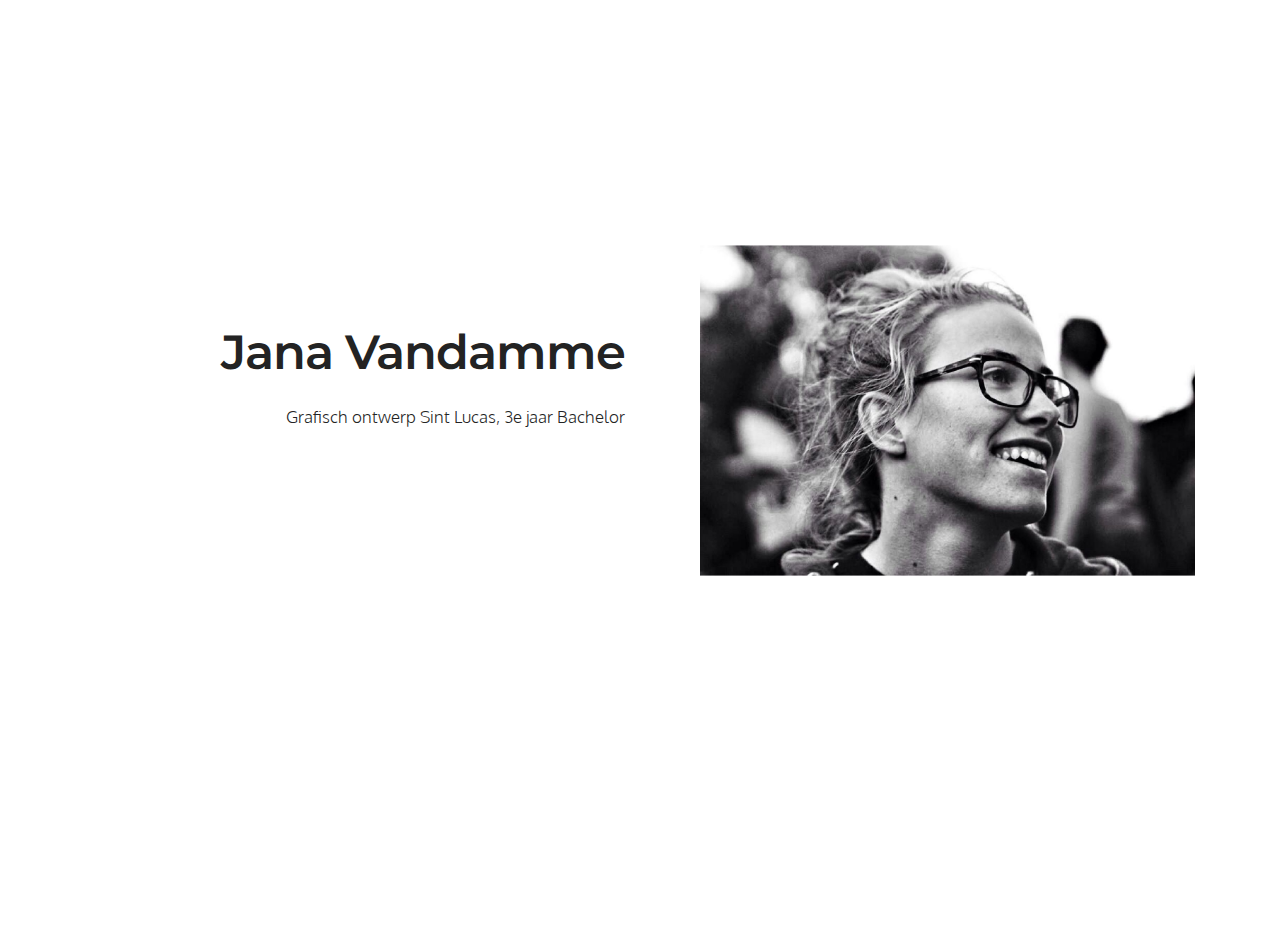
==== About.html @ ceb69006 "create github pages" ====
<!DOCTYPE html>
<html>
<head>
  <!-- Site made with Mobirise Website Builder v3.12.1, https://mobirise.com -->
  <meta charset="UTF-8">
  <meta http-equiv="X-UA-Compatible" content="IE=edge">
  <meta name="generator" content="Mobirise v3.12.1, mobirise.com">
  <meta name="viewport" content="width=device-width, initial-scale=1">
  <link rel="shortcut icon" href="assets/images/logo.png" type="image/x-icon">
  <meta name="description" content="Web Site Creator Description">
  <title>Web Site Creator Title</title>
  <link rel="stylesheet" href="https://fonts.googleapis.com/css?family=Lora:400,700,400italic,700italic&amp;subset=latin">
  <link rel="stylesheet" href="https://fonts.googleapis.com/css?family=Montserrat:400,700">
  <link rel="stylesheet" href="https://fonts.googleapis.com/css?family=Raleway:100,100i,200,200i,300,300i,400,400i,500,500i,600,600i,700,700i,800,800i,900,900i">
  <link rel="stylesheet" href="assets/bootstrap-material-design-font/css/material.css">
  <link rel="stylesheet" href="assets/tether/tether.min.css">
  <link rel="stylesheet" href="assets/bootstrap/css/bootstrap.min.css">
  <link rel="stylesheet" href="assets/animate.css/animate.min.css">
  <link rel="stylesheet" href="assets/theme/css/style.css">
  <link rel="stylesheet" href="assets/theme/css/style-rtl.css">
  <link rel="stylesheet" href="assets/mobirise/css/mbr-additional.css" type="text/css">
  
  
  
</head>
<body class="rtl">
<section class="mbr-section" id="msg-box5-l" style="background-color: rgb(255, 255, 255); padding-top: 160px; padding-bottom: 280px;">

    
    <div class="container">
        <div class="row">
            <div class="mbr-table-md-up">

              

              <div class="mbr-table-cell col-md-5 text-xs-center text-md-right content-size">
                  <h3 class="mbr-section-title display-2">Jana Vandamme</h3>
                  <div class="lead">

                    <p>Grafisch ontwerp Sint Lucas, 3e jaar Bachelor<br><br></p>

                  </div>

                  
              </div>


              


              <div class="mbr-table-cell mbr-left-padding-md-up mbr-valign-top col-md-7 image-size" style="width: 50%;">
                  <div class="mbr-figure"><img src="assets/images/10463007-10204190463590943-1626561385712831707-n-1400x1400.jpg"></div>
              </div>

            </div>
        </div>
    </div>

</section>


  <section class="engine"><a rel="external" href="https://mobirise.com">Web Creator</a></section><script src="assets/web/assets/jquery/jquery.min.js"></script>
  <script src="assets/tether/tether.min.js"></script>
  <script src="assets/bootstrap/js/bootstrap.min.js"></script>
  <script src="assets/smooth-scroll/smooth-scroll.js"></script>
  <script src="assets/viewport-checker/jquery.viewportchecker.js"></script>
  <script src="assets/theme/js/script.js"></script>
  
  
  <input name="animation" type="hidden">
   <div id="scrollToTop" class="scrollToTop mbr-arrow-up"><a style="text-align: center;"><i class="mbr-arrow-up-icon"></i></a></div>
  </body>
</html>
---- assets/bootstrap-material-design-font/css/material.css ----
@font-face {
  font-family: 'Material-Design-Icons';
  src: url('../fonts/Material-Design-Icons.eot?3ocs8m');
  src: url('../fonts/Material-Design-Icons.eot?#iefix3ocs8m') format('embedded-opentype'), url('../fonts/Material-Design-Icons.woff?3ocs8m') format('woff'), url('../fonts/Material-Design-Icons.ttf?3ocs8m') format('truetype'), url('../fonts/Material-Design-Icons.svg?3ocs8m#Material-Design-Icons') format('svg');
  font-weight: normal;
  font-style: normal;
}
[class^="mdi-"],
[class*="mdi-"] {
  speak: none;
  display: inline-block;
  font-style: normal;
  font-variant:normal;
  font-weight:normal;
  /*font-size:24px;*/
  line-height:1;
  font-family:'Material-Design-Icons' !important;
  text-rendering: auto;
  
  -webkit-font-smoothing: antialiased;
  -moz-osx-font-smoothing: grayscale;
  -webkit-transform: translate(0, 0);
      -ms-transform: translate(0, 0);
          transform: translate(0, 0);
}
[class^="mdi-"]:before,
[class*="mdi-"]:before {
  display: inline-block;
  speak: none;
  text-decoration: inherit;
}
[class^="mdi-"].pull-left,
[class*="mdi-"].pull-left {
  margin-right: .3em;
}
[class^="mdi-"].pull-right,
[class*="mdi-"].pull-right {
  margin-left: .3em;
}
[class^="mdi-"].mdi-lg:before,
[class*="mdi-"].mdi-lg:before,
[class^="mdi-"].mdi-lg:after,
[class*="mdi-"].mdi-lg:after {
  font-size: 1.33333333em;
  line-height: 0.75em;
  vertical-align: -15%;
}
[class^="mdi-"].mdi-2x:before,
[class*="mdi-"].mdi-2x:before,
[class^="mdi-"].mdi-2x:after,
[class*="mdi-"].mdi-2x:after {
  font-size: 2em;
}
[class^="mdi-"].mdi-3x:before,
[class*="mdi-"].mdi-3x:before,
[class^="mdi-"].mdi-3x:after,
[class*="mdi-"].mdi-3x:after {
  font-size: 3em;
}
[class^="mdi-"].mdi-4x:before,
[class*="mdi-"].mdi-4x:before,
[class^="mdi-"].mdi-4x:after,
[class*="mdi-"].mdi-4x:after {
  font-size: 4em;
}
[class^="mdi-"].mdi-5x:before,
[class*="mdi-"].mdi-5x:before,
[class^="mdi-"].mdi-5x:after,
[class*="mdi-"].mdi-5x:after {
  font-size: 5em;
}
[class^="mdi-device-signal-cellular-"]:after,
[class^="mdi-device-battery-"]:after,
[class^="mdi-device-battery-charging-"]:after,
[class^="mdi-device-signal-cellular-connected-no-internet-"]:after,
[class^="mdi-device-signal-wifi-"]:after,
[class^="mdi-device-signal-wifi-statusbar-not-connected"]:after,
.mdi-device-network-wifi:after {
  opacity: .3;
  position: absolute;
  left: 0;
  top: 0;
  z-index: 1;
  display: inline-block;
  speak: none;
  text-decoration: inherit;
}
[class^="mdi-device-signal-cellular-"]:after {
  content: "\e758";
}
[class^="mdi-device-battery-"]:after {
  content: "\e735";
}
[class^="mdi-device-battery-charging-"]:after {
  content: "\e733";
}
[class^="mdi-device-signal-cellular-connected-no-internet-"]:after {
  content: "\e75d";
}
[class^="mdi-device-signal-wifi-"]:after,
.mdi-device-network-wifi:after {
  content: "\e765";
}
[class^="mdi-device-signal-wifi-statusbasr-not-connected"]:after {
  content: "\e8f7";
}
.mdi-device-signal-cellular-off:after,
.mdi-device-signal-cellular-null:after,
.mdi-device-signal-cellular-no-sim:after,
.mdi-device-signal-wifi-off:after,
.mdi-device-signal-wifi-4-bar:after,
.mdi-device-signal-cellular-4-bar:after,
.mdi-device-battery-alert:after,
.mdi-device-signal-cellular-connected-no-internet-4-bar:after,
.mdi-device-battery-std:after,
.mdi-device-battery-full .mdi-device-battery-unknown:after {
  content: "";
}
.mdi-fw {
  width: 1.28571429em;
  text-align: center;
}
.mdi-ul {
  padding-left: 0;
  margin-left: 2.14285714em;
  list-style-type: none;
}
.mdi-ul > li {
  position: relative;
}
.mdi-li {
  position: absolute;
  left: -2.14285714em;
  width: 2.14285714em;
  top: 0.14285714em;
  text-align: center;
}
.mdi-li.mdi-lg {
  left: -1.85714286em;
}
.mdi-border {
  padding: .2em .25em .15em;
  border: solid 0.08em #eeeeee;
  border-radius: .1em;
}
.mdi-spin {
  -webkit-animation: mdi-spin 2s infinite linear;
  animation: mdi-spin 2s infinite linear;
  -webkit-transform-origin: 50% 50%;
  -ms-transform-origin: 50% 50%;
      transform-origin: 50% 50%;
}
.mdi-pulse {
  -webkit-animation: mdi-spin 1s steps(8) infinite;
  animation: mdi-spin 1s steps(8) infinite;
  -webkit-transform-origin: 50% 50%;
  -ms-transform-origin: 50% 50%;
      transform-origin: 50% 50%;
}
@-webkit-keyframes mdi-spin {
  0% {
    -webkit-transform: rotate(0deg);
    transform: rotate(0deg);
  }
  100% {
    -webkit-transform: rotate(359deg);
    transform: rotate(359deg);
  }
}
@keyframes mdi-spin {
  0% {
    -webkit-transform: rotate(0deg);
    transform: rotate(0deg);
  }
  100% {
    -webkit-transform: rotate(359deg);
    transform: rotate(359deg);
  }
}
.mdi-rotate-90 {
  filter: progid:DXImageTransform.Microsoft.BasicImage(rotation=1);
  -webkit-transform: rotate(90deg);
  -ms-transform: rotate(90deg);
  transform: rotate(90deg);
}
.mdi-rotate-180 {
  filter: progid:DXImageTransform.Microsoft.BasicImage(rotation=2);
  -webkit-transform: rotate(180deg);
  -ms-transform: rotate(180deg);
  transform: rotate(180deg);
}
.mdi-rotate-270 {
  filter: progid:DXImageTransform.Microsoft.BasicImage(rotation=3);
  -webkit-transform: rotate(270deg);
  -ms-transform: rotate(270deg);
  transform: rotate(270deg);
}
.mdi-flip-horizontal {
  filter: progid:DXImageTransform.Microsoft.BasicImage(rotation=0, mirror=1);
  -webkit-transform: scale(-1, 1);
  -ms-transform: scale(-1, 1);
  transform: scale(-1, 1);
}
.mdi-flip-vertical {
  filter: progid:DXImageTransform.Microsoft.BasicImage(rotation=2, mirror=1);
  -webkit-transform: scale(1, -1);
  -ms-transform: scale(1, -1);
  transform: scale(1, -1);
}
:root .mdi-rotate-90,
:root .mdi-rotate-180,
:root .mdi-rotate-270,
:root .mdi-flip-horizontal,
:root .mdi-flip-vertical {
  -webkit-filter: none;
          filter: none;
}
.mdi-stack {
  position: relative;
  display: inline-block;
  width: 2em;
  height: 2em;
  line-height: 2em;
  vertical-align: middle;
}
.mdi-stack-1x,
.mdi-stack-2x {
  position: absolute;
  left: 0;
  width: 100%;
  text-align: center;
}
.mdi-stack-1x {
  line-height: inherit;
}
.mdi-stack-2x {
  font-size: 2em;
}
.mdi-inverse {
  color: #ffffff;
}
/* Start Icons */
.mdi-action-3d-rotation:before {
  content: "\e600";
}
.mdi-action-accessibility:before {
  content: "\e601";
}
.mdi-action-account-balance-wallet:before {
  content: "\e602";
}
.mdi-action-account-balance:before {
  content: "\e603";
}
.mdi-action-account-box:before {
  content: "\e604";
}
.mdi-action-account-child:before {
  content: "\e605";
}
.mdi-action-account-circle:before {
  content: "\e606";
}
.mdi-action-add-shopping-cart:before {
  content: "\e607";
}
.mdi-action-alarm-add:before {
  content: "\e608";
}
.mdi-action-alarm-off:before {
  content: "\e609";
}
.mdi-action-alarm-on:before {
  content: "\e60a";
}
.mdi-action-alarm:before {
  content: "\e60b";
}
.mdi-action-android:before {
  content: "\e60c";
}
.mdi-action-announcement:before {
  content: "\e60d";
}
.mdi-action-aspect-ratio:before {
  content: "\e60e";
}
.mdi-action-assessment:before {
  content: "\e60f";
}
.mdi-action-assignment-ind:before {
  content: "\e610";
}
.mdi-action-assignment-late:before {
  content: "\e611";
}
.mdi-action-assignment-return:before {
  content: "\e612";
}
.mdi-action-assignment-returned:before {
  content: "\e613";
}
.mdi-action-assignment-turned-in:before {
  content: "\e614";
}
.mdi-action-assignment:before {
  content: "\e615";
}
.mdi-action-autorenew:before {
  content: "\e616";
}
.mdi-action-backup:before {
  content: "\e617";
}
.mdi-action-book:before {
  content: "\e618";
}
.mdi-action-bookmark-outline:before {
  content: "\e619";
}
.mdi-action-bookmark:before {
  content: "\e61a";
}
.mdi-action-bug-report:before {
  content: "\e61b";
}
.mdi-action-cached:before {
  content: "\e61c";
}
.mdi-action-check-circle:before {
  content: "\e61d";
}
.mdi-action-class:before {
  content: "\e61e";
}
.mdi-action-credit-card:before {
  content: "\e61f";
}
.mdi-action-dashboard:before {
  content: "\e620";
}
.mdi-action-delete:before {
  content: "\e621";
}
.mdi-action-description:before {
  content: "\e622";
}
.mdi-action-dns:before {
  content: "\e623";
}
.mdi-action-done-all:before {
  content: "\e624";
}
.mdi-action-done:before {
  content: "\e625";
}
.mdi-action-event:before {
  content: "\e626";
}
.mdi-action-exit-to-app:before {
  content: "\e627";
}
.mdi-action-explore:before {
  content: "\e628";
}
.mdi-action-extension:before {
  content: "\e629";
}
.mdi-action-face-unlock:before {
  content: "\e62a";
}
.mdi-action-favorite-outline:before {
  content: "\e62b";
}
.mdi-action-favorite:before {
  content: "\e62c";
}
.mdi-action-find-in-page:before {
  content: "\e62d";
}
.mdi-action-find-replace:before {
  content: "\e62e";
}
.mdi-action-flip-to-back:before {
  content: "\e62f";
}
.mdi-action-flip-to-front:before {
  content: "\e630";
}
.mdi-action-get-app:before {
  content: "\e631";
}
.mdi-action-grade:before {
  content: "\e632";
}
.mdi-action-group-work:before {
  content: "\e633";
}
.mdi-action-help:before {
  content: "\e634";
}
.mdi-action-highlight-remove:before {
  content: "\e635";
}
.mdi-action-history:before {
  content: "\e636";
}
.mdi-action-home:before {
  content: "\e637";
}
.mdi-action-https:before {
  content: "\e638";
}
.mdi-action-info-outline:before {
  content: "\e639";
}
.mdi-action-info:before {
  content: "\e63a";
}
.mdi-action-input:before {
  content: "\e63b";
}
.mdi-action-invert-colors:before {
  content: "\e63c";
}
.mdi-action-label-outline:before {
  content: "\e63d";
}
.mdi-action-label:before {
  content: "\e63e";
}
.mdi-action-language:before {
  content: "\e63f";
}
.mdi-action-launch:before {
  content: "\e640";
}
.mdi-action-list:before {
  content: "\e641";
}
.mdi-action-lock-open:before {
  content: "\e642";
}
.mdi-action-lock-outline:before {
  content: "\e643";
}
.mdi-action-lock:before {
  content: "\e644";
}
.mdi-action-loyalty:before {
  content: "\e645";
}
.mdi-action-markunread-mailbox:before {
  content: "\e646";
}
.mdi-action-note-add:before {
  content: "\e647";
}
.mdi-action-open-in-browser:before {
  content: "\e648";
}
.mdi-action-open-in-new:before {
  content: "\e649";
}
.mdi-action-open-with:before {
  content: "\e64a";
}
.mdi-action-pageview:before {
  content: "\e64b";
}
.mdi-action-payment:before {
  content: "\e64c";
}
.mdi-action-perm-camera-mic:before {
  content: "\e64d";
}
.mdi-action-perm-contact-cal:before {
  content: "\e64e";
}
.mdi-action-perm-data-setting:before {
  content: "\e64f";
}
.mdi-action-perm-device-info:before {
  content: "\e650";
}
.mdi-action-perm-identity:before {
  content: "\e651";
}
.mdi-action-perm-media:before {
  content: "\e652";
}
.mdi-action-perm-phone-msg:before {
  content: "\e653";
}
.mdi-action-perm-scan-wifi:before {
  content: "\e654";
}
.mdi-action-picture-in-picture:before {
  content: "\e655";
}
.mdi-action-polymer:before {
  content: "\e656";
}
.mdi-action-print:before {
  content: "\e657";
}
.mdi-action-query-builder:before {
  content: "\e658";
}
.mdi-action-question-answer:before {
  content: "\e659";
}
.mdi-action-receipt:before {
  content: "\e65a";
}
.mdi-action-redeem:before {
  content: "\e65b";
}
.mdi-action-reorder:before {
  content: "\e65c";
}
.mdi-action-report-problem:before {
  content: "\e65d";
}
.mdi-action-restore:before {
  content: "\e65e";
}
.mdi-action-room:before {
  content: "\e65f";
}
.mdi-action-schedule:before {
  content: "\e660";
}
.mdi-action-search:before {
  content: "\e661";
}
.mdi-action-settings-applications:before {
  content: "\e662";
}
.mdi-action-settings-backup-restore:before {
  content: "\e663";
}
.mdi-action-settings-bluetooth:before {
  content: "\e664";
}
.mdi-action-settings-cell:before {
  content: "\e665";
}
.mdi-action-settings-display:before {
  content: "\e666";
}
.mdi-action-settings-ethernet:before {
  content: "\e667";
}
.mdi-action-settings-input-antenna:before {
  content: "\e668";
}
.mdi-action-settings-input-component:before {
  content: "\e669";
}
.mdi-action-settings-input-composite:before {
  content: "\e66a";
}
.mdi-action-settings-input-hdmi:before {
  content: "\e66b";
}
.mdi-action-settings-input-svideo:before {
  content: "\e66c";
}
.mdi-action-settings-overscan:before {
  content: "\e66d";
}
.mdi-action-settings-phone:before {
  content: "\e66e";
}
.mdi-action-settings-power:before {
  content: "\e66f";
}
.mdi-action-settings-remote:before {
  content: "\e670";
}
.mdi-action-settings-voice:before {
  content: "\e671";
}
.mdi-action-settings:before {
  content: "\e672";
}
.mdi-action-shop-two:before {
  content: "\e673";
}
.mdi-action-shop:before {
  content: "\e674";
}
.mdi-action-shopping-basket:before {
  content: "\e675";
}
.mdi-action-shopping-cart:before {
  content: "\e676";
}
.mdi-action-speaker-notes:before {
  content: "\e677";
}
.mdi-action-spellcheck:before {
  content: "\e678";
}
.mdi-action-star-rate:before {
  content: "\e679";
}
.mdi-action-stars:before {
  content: "\e67a";
}
.mdi-action-store:before {
  content: "\e67b";
}
.mdi-action-subject:before {
  content: "\e67c";
}
.mdi-action-supervisor-account:before {
  content: "\e67d";
}
.mdi-action-swap-horiz:before {
  content: "\e67e";
}
.mdi-action-swap-vert-circle:before {
  content: "\e67f";
}
.mdi-action-swap-vert:before {
  content: "\e680";
}
.mdi-action-system-update-tv:before {
  content: "\e681";
}
.mdi-action-tab-unselected:before {
  content: "\e682";
}
.mdi-action-tab:before {
  content: "\e683";
}
.mdi-action-theaters:before {
  content: "\e684";
}
.mdi-action-thumb-down:before {
  content: "\e685";
}
.mdi-action-thumb-up:before {
  content: "\e686";
}
.mdi-action-thumbs-up-down:before {
  content: "\e687";
}
.mdi-action-toc:before {
  content: "\e688";
}
.mdi-action-today:before {
  content: "\e689";
}
.mdi-action-track-changes:before {
  content: "\e68a";
}
.mdi-action-translate:before {
  content: "\e68b";
}
.mdi-action-trending-down:before {
  content: "\e68c";
}
.mdi-action-trending-neutral:before {
  content: "\e68d";
}
.mdi-action-trending-up:before {
  content: "\e68e";
}
.mdi-action-turned-in-not:before {
  content: "\e68f";
}
.mdi-action-turned-in:before {
  content: "\e690";
}
.mdi-action-verified-user:before {
  content: "\e691";
}
.mdi-action-view-agenda:before {
  content: "\e692";
}
.mdi-action-view-array:before {
  content: "\e693";
}
.mdi-action-view-carousel:before {
  content: "\e694";
}
.mdi-action-view-column:before {
  content: "\e695";
}
.mdi-action-view-day:before {
  content: "\e696";
}
.mdi-action-view-headline:before {
  content: "\e697";
}
.mdi-action-view-list:before {
  content: "\e698";
}
.mdi-action-view-module:before {
  content: "\e699";
}
.mdi-action-view-quilt:before {
  content: "\e69a";
}
.mdi-action-view-stream:before {
  content: "\e69b";
}
.mdi-action-view-week:before {
  content: "\e69c";
}
.mdi-action-visibility-off:before {
  content: "\e69d";
}
.mdi-action-visibility:before {
  content: "\e69e";
}
.mdi-action-wallet-giftcard:before {
  content: "\e69f";
}
.mdi-action-wallet-membership:before {
  content: "\e6a0";
}
.mdi-action-wallet-travel:before {
  content: "\e6a1";
}
.mdi-action-work:before {
  content: "\e6a2";
}
.mdi-alert-error:before {
  content: "\e6a3";
}
.mdi-alert-warning:before {
  content: "\e6a4";
}
.mdi-av-album:before {
  content: "\e6a5";
}
.mdi-av-closed-caption:before {
  content: "\e6a6";
}
.mdi-av-equalizer:before {
  content: "\e6a7";
}
.mdi-av-explicit:before {
  content: "\e6a8";
}
.mdi-av-fast-forward:before {
  content: "\e6a9";
}
.mdi-av-fast-rewind:before {
  content: "\e6aa";
}
.mdi-av-games:before {
  content: "\e6ab";
}
.mdi-av-hearing:before {
  content: "\e6ac";
}
.mdi-av-high-quality:before {
  content: "\e6ad";
}
.mdi-av-loop:before {
  content: "\e6ae";
}
.mdi-av-mic-none:before {
  content: "\e6af";
}
.mdi-av-mic-off:before {
  content: "\e6b0";
}
.mdi-av-mic:before {
  content: "\e6b1";
}
.mdi-av-movie:before {
  content: "\e6b2";
}
.mdi-av-my-library-add:before {
  content: "\e6b3";
}
.mdi-av-my-library-books:before {
  content: "\e6b4";
}
.mdi-av-my-library-music:before {
  content: "\e6b5";
}
.mdi-av-new-releases:before {
  content: "\e6b6";
}
.mdi-av-not-interested:before {
  content: "\e6b7";
}
.mdi-av-pause-circle-fill:before {
  content: "\e6b8";
}
.mdi-av-pause-circle-outline:before {
  content: "\e6b9";
}
.mdi-av-pause:before {
  content: "\e6ba";
}
.mdi-av-play-arrow:before {
  content: "\e6bb";
}
.mdi-av-play-circle-fill:before {
  content: "\e6bc";
}
.mdi-av-play-circle-outline:before {
  content: "\e6bd";
}
.mdi-av-play-shopping-bag:before {
  content: "\e6be";
}
.mdi-av-playlist-add:before {
  content: "\e6bf";
}
.mdi-av-queue-music:before {
  content: "\e6c0";
}
.mdi-av-queue:before {
  content: "\e6c1";
}
.mdi-av-radio:before {
  content: "\e6c2";
}
.mdi-av-recent-actors:before {
  content: "\e6c3";
}
.mdi-av-repeat-one:before {
  content: "\e6c4";
}
.mdi-av-repeat:before {
  content: "\e6c5";
}
.mdi-av-replay:before {
  content: "\e6c6";
}
.mdi-av-shuffle:before {
  content: "\e6c7";
}
.mdi-av-skip-next:before {
  content: "\e6c8";
}
.mdi-av-skip-previous:before {
  content: "\e6c9";
}
.mdi-av-snooze:before {
  content: "\e6ca";
}
.mdi-av-stop:before {
  content: "\e6cb";
}
.mdi-av-subtitles:before {
  content: "\e6cc";
}
.mdi-av-surround-sound:before {
  content: "\e6cd";
}
.mdi-av-timer:before {
  content: "\e6ce";
}
.mdi-av-video-collection:before {
  content: "\e6cf";
}
.mdi-av-videocam-off:before {
  content: "\e6d0";
}
.mdi-av-videocam:before {
  content: "\e6d1";
}
.mdi-av-volume-down:before {
  content: "\e6d2";
}
.mdi-av-volume-mute:before {
  content: "\e6d3";
}
.mdi-av-volume-off:before {
  content: "\e6d4";
}
.mdi-av-volume-up:before {
  content: "\e6d5";
}
.mdi-av-web:before {
  content: "\e6d6";
}
.mdi-communication-business:before {
  content: "\e6d7";
}
.mdi-communication-call-end:before {
  content: "\e6d8";
}
.mdi-communication-call-made:before {
  content: "\e6d9";
}
.mdi-communication-call-merge:before {
  content: "\e6da";
}
.mdi-communication-call-missed:before {
  content: "\e6db";
}
.mdi-communication-call-received:before {
  content: "\e6dc";
}
.mdi-communication-call-split:before {
  content: "\e6dd";
}
.mdi-communication-call:before {
  content: "\e6de";
}
.mdi-communication-chat:before {
  content: "\e6df";
}
.mdi-communication-clear-all:before {
  content: "\e6e0";
}
.mdi-communication-comment:before {
  content: "\e6e1";
}
.mdi-communication-contacts:before {
  content: "\e6e2";
}
.mdi-communication-dialer-sip:before {
  content: "\e6e3";
}
.mdi-communication-dialpad:before {
  content: "\e6e4";
}
.mdi-communication-dnd-on:before {
  content: "\e6e5";
}
.mdi-communication-email:before {
  content: "\e6e6";
}
.mdi-communication-forum:before {
  content: "\e6e7";
}
.mdi-communication-import-export:before {
  content: "\e6e8";
}
.mdi-communication-invert-colors-off:before {
  content: "\e6e9";
}
.mdi-communication-invert-colors-on:before {
  content: "\e6ea";
}
.mdi-communication-live-help:before {
  content: "\e6eb";
}
.mdi-communication-location-off:before {
  content: "\e6ec";
}
.mdi-communication-location-on:before {
  content: "\e6ed";
}
.mdi-communication-message:before {
  content: "\e6ee";
}
.mdi-communication-messenger:before {
  content: "\e6ef";
}
.mdi-communication-no-sim:before {
  content: "\e6f0";
}
.mdi-communication-phone:before {
  content: "\e6f1";
}
.mdi-communication-portable-wifi-off:before {
  content: "\e6f2";
}
.mdi-communication-quick-contacts-dialer:before {
  content: "\e6f3";
}
.mdi-communication-quick-contacts-mail:before {
  content: "\e6f4";
}
.mdi-communication-ring-volume:before {
  content: "\e6f5";
}
.mdi-communication-stay-current-landscape:before {
  content: "\e6f6";
}
.mdi-communication-stay-current-portrait:before {
  content: "\e6f7";
}
.mdi-communication-stay-primary-landscape:before {
  content: "\e6f8";
}
.mdi-communication-stay-primary-portrait:before {
  content: "\e6f9";
}
.mdi-communication-swap-calls:before {
  content: "\e6fa";
}
.mdi-communication-textsms:before {
  content: "\e6fb";
}
.mdi-communication-voicemail:before {
  content: "\e6fc";
}
.mdi-communication-vpn-key:before {
  content: "\e6fd";
}
.mdi-content-add-box:before {
  content: "\e6fe";
}
.mdi-content-add-circle-outline:before {
  content: "\e6ff";
}
.mdi-content-add-circle:before {
  content: "\e700";
}
.mdi-content-add:before {
  content: "\e701";
}
.mdi-content-archive:before {
  content: "\e702";
}
.mdi-content-backspace:before {
  content: "\e703";
}
.mdi-content-block:before {
  content: "\e704";
}
.mdi-content-clear:before {
  content: "\e705";
}
.mdi-content-content-copy:before {
  content: "\e706";
}
.mdi-content-content-cut:before {
  content: "\e707";
}
.mdi-content-content-paste:before {
  content: "\e708";
}
.mdi-content-create:before {
  content: "\e709";
}
.mdi-content-drafts:before {
  content: "\e70a";
}
.mdi-content-filter-list:before {
  content: "\e70b";
}
.mdi-content-flag:before {
  content: "\e70c";
}
.mdi-content-forward:before {
  content: "\e70d";
}
.mdi-content-gesture:before {
  content: "\e70e";
}
.mdi-content-inbox:before {
  content: "\e70f";
}
.mdi-content-link:before {
  content: "\e710";
}
.mdi-content-mail:before {
  content: "\e711";
}
.mdi-content-markunread:before {
  content: "\e712";
}
.mdi-content-redo:before {
  content: "\e713";
}
.mdi-content-remove-circle-outline:before {
  content: "\e714";
}
.mdi-content-remove-circle:before {
  content: "\e715";
}
.mdi-content-remove:before {
  content: "\e716";
}
.mdi-content-reply-all:before {
  content: "\e717";
}
.mdi-content-reply:before {
  content: "\e718";
}
.mdi-content-report:before {
  content: "\e719";
}
.mdi-content-save:before {
  content: "\e71a";
}
.mdi-content-select-all:before {
  content: "\e71b";
}
.mdi-content-send:before {
  content: "\e71c";
}
.mdi-content-sort:before {
  content: "\e71d";
}
.mdi-content-text-format:before {
  content: "\e71e";
}
.mdi-content-undo:before {
  content: "\e71f";
}
.mdi-editor-attach-file:before {
  content: "\e776";
}
.mdi-editor-attach-money:before {
  content: "\e777";
}
.mdi-editor-border-all:before {
  content: "\e778";
}
.mdi-editor-border-bottom:before {
  content: "\e779";
}
.mdi-editor-border-clear:before {
  content: "\e77a";
}
.mdi-editor-border-color:before {
  content: "\e77b";
}
.mdi-editor-border-horizontal:before {
  content: "\e77c";
}
.mdi-editor-border-inner:before {
  content: "\e77d";
}
.mdi-editor-border-left:before {
  content: "\e77e";
}
.mdi-editor-border-outer:before {
  content: "\e77f";
}
.mdi-editor-border-right:before {
  content: "\e780";
}
.mdi-editor-border-style:before {
  content: "\e781";
}
.mdi-editor-border-top:before {
  content: "\e782";
}
.mdi-editor-border-vertical:before {
  content: "\e783";
}
.mdi-editor-format-align-center:before {
  content: "\e784";
}
.mdi-editor-format-align-justify:before {
  content: "\e785";
}
.mdi-editor-format-align-left:before {
  content: "\e786";
}
.mdi-editor-format-align-right:before {
  content: "\e787";
}
.mdi-editor-format-bold:before {
  content: "\e788";
}
.mdi-editor-format-clear:before {
  content: "\e789";
}
.mdi-editor-format-color-fill:before {
  content: "\e78a";
}
.mdi-editor-format-color-reset:before {
  content: "\e78b";
}
.mdi-editor-format-color-text:before {
  content: "\e78c";
}
.mdi-editor-format-indent-decrease:before {
  content: "\e78d";
}
.mdi-editor-format-indent-increase:before {
  content: "\e78e";
}
.mdi-editor-format-italic:before {
  content: "\e78f";
}
.mdi-editor-format-line-spacing:before {
  content: "\e790";
}
.mdi-editor-format-list-bulleted:before {
  content: "\e791";
}
.mdi-editor-format-list-numbered:before {
  content: "\e792";
}
.mdi-editor-format-paint:before {
  content: "\e793";
}
.mdi-editor-format-quote:before {
  content: "\e794";
}
.mdi-editor-format-size:before {
  content: "\e795";
}
.mdi-editor-format-strikethrough:before {
  content: "\e796";
}
.mdi-editor-format-textdirection-l-to-r:before {
  content: "\e797";
}
.mdi-editor-format-textdirection-r-to-l:before {
  content: "\e798";
}
.mdi-editor-format-underline:before {
  content: "\e799";
}
.mdi-editor-functions:before {
  content: "\e79a";
}
.mdi-editor-insert-chart:before {
  content: "\e79b";
}
.mdi-editor-insert-comment:before {
  content: "\e79c";
}
.mdi-editor-insert-drive-file:before {
  content: "\e79d";
}
.mdi-editor-insert-emoticon:before {
  content: "\e79e";
}
.mdi-editor-insert-invitation:before {
  content: "\e79f";
}
.mdi-editor-insert-link:before {
  content: "\e7a0";
}
.mdi-editor-insert-photo:before {
  content: "\e7a1";
}
.mdi-editor-merge-type:before {
  content: "\e7a2";
}
.mdi-editor-mode-comment:before {
  content: "\e7a3";
}
.mdi-editor-mode-edit:before {
  content: "\e7a4";
}
.mdi-editor-publish:before {
  content: "\e7a5";
}
.mdi-editor-vertical-align-bottom:before {
  content: "\e7a6";
}
.mdi-editor-vertical-align-center:before {
  content: "\e7a7";
}
.mdi-editor-vertical-align-top:before {
  content: "\e7a8";
}
.mdi-editor-wrap-text:before {
  content: "\e7a9";
}
.mdi-file-attachment:before {
  content: "\e7aa";
}
.mdi-file-cloud-circle:before {
  content: "\e7ab";
}
.mdi-file-cloud-done:before {
  content: "\e7ac";
}
.mdi-file-cloud-download:before {
  content: "\e7ad";
}
.mdi-file-cloud-off:before {
  content: "\e7ae";
}
.mdi-file-cloud-queue:before {
  content: "\e7af";
}
.mdi-file-cloud-upload:before {
  content: "\e7b0";
}
.mdi-file-cloud:before {
  content: "\e7b1";
}
.mdi-file-file-download:before {
  content: "\e7b2";
}
.mdi-file-file-upload:before {
  content: "\e7b3";
}
.mdi-file-folder-open:before {
  content: "\e7b4";
}
.mdi-file-folder-shared:before {
  content: "\e7b5";
}
.mdi-file-folder:before {
  content: "\e7b6";
}
.mdi-device-access-alarm:before {
  content: "\e720";
}
.mdi-device-access-alarms:before {
  content: "\e721";
}
.mdi-device-access-time:before {
  content: "\e722";
}
.mdi-device-add-alarm:before {
  content: "\e723";
}
.mdi-device-airplanemode-off:before {
  content: "\e724";
}
.mdi-device-airplanemode-on:before {
  content: "\e725";
}
.mdi-device-battery-20:before {
  content: "\e726";
}
.mdi-device-battery-30:before {
  content: "\e727";
}
.mdi-device-battery-50:before {
  content: "\e728";
}
.mdi-device-battery-60:before {
  content: "\e729";
}
.mdi-device-battery-80:before {
  content: "\e72a";
}
.mdi-device-battery-90:before {
  content: "\e72b";
}
.mdi-device-battery-alert:before {
  content: "\e72c";
}
.mdi-device-battery-charging-20:before {
  content: "\e72d";
}
.mdi-device-battery-charging-30:before {
  content: "\e72e";
}
.mdi-device-battery-charging-50:before {
  content: "\e72f";
}
.mdi-device-battery-charging-60:before {
  content: "\e730";
}
.mdi-device-battery-charging-80:before {
  content: "\e731";
}
.mdi-device-battery-charging-90:before {
  content: "\e732";
}
.mdi-device-battery-charging-full:before {
  content: "\e733";
}
.mdi-device-battery-full:before {
  content: "\e734";
}
.mdi-device-battery-std:before {
  content: "\e735";
}
.mdi-device-battery-unknown:before {
  content: "\e736";
}
.mdi-device-bluetooth-connected:before {
  content: "\e737";
}
.mdi-device-bluetooth-disabled:before {
  content: "\e738";
}
.mdi-device-bluetooth-searching:before {
  content: "\e739";
}
.mdi-device-bluetooth:before {
  content: "\e73a";
}
.mdi-device-brightness-auto:before {
  content: "\e73b";
}
.mdi-device-brightness-high:before {
  content: "\e73c";
}
.mdi-device-brightness-low:before {
  content: "\e73d";
}
.mdi-device-brightness-medium:before {
  content: "\e73e";
}
.mdi-device-data-usage:before {
  content: "\e73f";
}
.mdi-device-developer-mode:before {
  content: "\e740";
}
.mdi-device-devices:before {
  content: "\e741";
}
.mdi-device-dvr:before {
  content: "\e742";
}
.mdi-device-gps-fixed:before {
  content: "\e743";
}
.mdi-device-gps-not-fixed:before {
  content: "\e744";
}
.mdi-device-gps-off:before {
  content: "\e745";
}
.mdi-device-location-disabled:before {
  content: "\e746";
}
.mdi-device-location-searching:before {
  content: "\e747";
}
.mdi-device-multitrack-audio:before {
  content: "\e748";
}
.mdi-device-network-cell:before {
  content: "\e749";
}
.mdi-device-network-wifi:before {
  content: "\e74a";
}
.mdi-device-nfc:before {
  content: "\e74b";
}
.mdi-device-now-wallpaper:before {
  content: "\e74c";
}
.mdi-device-now-widgets:before {
  content: "\e74d";
}
.mdi-device-screen-lock-landscape:before {
  content: "\e74e";
}
.mdi-device-screen-lock-portrait:before {
  content: "\e74f";
}
.mdi-device-screen-lock-rotation:before {
  content: "\e750";
}
.mdi-device-screen-rotation:before {
  content: "\e751";
}
.mdi-device-sd-storage:before {
  content: "\e752";
}
.mdi-device-settings-system-daydream:before {
  content: "\e753";
}
.mdi-device-signal-cellular-0-bar:before {
  content: "\e754";
}
.mdi-device-signal-cellular-1-bar:before {
  content: "\e755";
}
.mdi-device-signal-cellular-2-bar:before {
  content: "\e756";
}
.mdi-device-signal-cellular-3-bar:before {
  content: "\e757";
}
.mdi-device-signal-cellular-4-bar:before {
  content: "\e758";
}
.mdi-signal-wifi-statusbar-connected-no-internet-after:before {
  content: "\e8f6";
}
.mdi-device-signal-cellular-connected-no-internet-0-bar:before {
  content: "\e759";
}
.mdi-device-signal-cellular-connected-no-internet-1-bar:before {
  content: "\e75a";
}
.mdi-device-signal-cellular-connected-no-internet-2-bar:before {
  content: "\e75b";
}
.mdi-device-signal-cellular-connected-no-internet-3-bar:before {
  content: "\e75c";
}
.mdi-device-signal-cellular-connected-no-internet-4-bar:before {
  content: "\e75d";
}
.mdi-device-signal-cellular-no-sim:before {
  content: "\e75e";
}
.mdi-device-signal-cellular-null:before {
  content: "\e75f";
}
.mdi-device-signal-cellular-off:before {
  content: "\e760";
}
.mdi-device-signal-wifi-0-bar:before {
  content: "\e761";
}
.mdi-device-signal-wifi-1-bar:before {
  content: "\e762";
}
.mdi-device-signal-wifi-2-bar:before {
  content: "\e763";
}
.mdi-device-signal-wifi-3-bar:before {
  content: "\e764";
}
.mdi-device-signal-wifi-4-bar:before {
  content: "\e765";
}
.mdi-device-signal-wifi-off:before {
  content: "\e766";
}
.mdi-device-signal-wifi-statusbar-1-bar:before {
  content: "\e767";
}
.mdi-device-signal-wifi-statusbar-2-bar:before {
  content: "\e768";
}
.mdi-device-signal-wifi-statusbar-3-bar:before {
  content: "\e769";
}
.mdi-device-signal-wifi-statusbar-4-bar:before {
  content: "\e76a";
}
.mdi-device-signal-wifi-statusbar-connected-no-internet-:before {
  content: "\e76b";
}
.mdi-device-signal-wifi-statusbar-connected-no-internet:before {
  content: "\e76f";
}
.mdi-device-signal-wifi-statusbar-connected-no-internet-2:before {
  content: "\e76c";
}
.mdi-device-signal-wifi-statusbar-connected-no-internet-3:before {
  content: "\e76d";
}
.mdi-device-signal-wifi-statusbar-connected-no-internet-4:before {
  content: "\e76e";
}
.mdi-signal-wifi-statusbar-not-connected-after:before {
  content: "\e8f7";
}
.mdi-device-signal-wifi-statusbar-not-connected:before {
  content: "\e770";
}
.mdi-device-signal-wifi-statusbar-null:before {
  content: "\e771";
}
.mdi-device-storage:before {
  content: "\e772";
}
.mdi-device-usb:before {
  content: "\e773";
}
.mdi-device-wifi-lock:before {
  content: "\e774";
}
.mdi-device-wifi-tethering:before {
  content: "\e775";
}
.mdi-hardware-cast-connected:before {
  content: "\e7b7";
}
.mdi-hardware-cast:before {
  content: "\e7b8";
}
.mdi-hardware-computer:before {
  content: "\e7b9";
}
.mdi-hardware-desktop-mac:before {
  content: "\e7ba";
}
.mdi-hardware-desktop-windows:before {
  content: "\e7bb";
}
.mdi-hardware-dock:before {
  content: "\e7bc";
}
.mdi-hardware-gamepad:before {
  content: "\e7bd";
}
.mdi-hardware-headset-mic:before {
  content: "\e7be";
}
.mdi-hardware-headset:before {
  content: "\e7bf";
}
.mdi-hardware-keyboard-alt:before {
  content: "\e7c0";
}
.mdi-hardware-keyboard-arrow-down:before {
  content: "\e7c1";
}
.mdi-hardware-keyboard-arrow-left:before {
  content: "\e7c2";
}
.mdi-hardware-keyboard-arrow-right:before {
  content: "\e7c3";
}
.mdi-hardware-keyboard-arrow-up:before {
  content: "\e7c4";
}
.mdi-hardware-keyboard-backspace:before {
  content: "\e7c5";
}
.mdi-hardware-keyboard-capslock:before {
  content: "\e7c6";
}
.mdi-hardware-keyboard-control:before {
  content: "\e7c7";
}
.mdi-hardware-keyboard-hide:before {
  content: "\e7c8";
}
.mdi-hardware-keyboard-return:before {
  content: "\e7c9";
}
.mdi-hardware-keyboard-tab:before {
  content: "\e7ca";
}
.mdi-hardware-keyboard-voice:before {
  content: "\e7cb";
}
.mdi-hardware-keyboard:before {
  content: "\e7cc";
}
.mdi-hardware-laptop-chromebook:before {
  content: "\e7cd";
}
.mdi-hardware-laptop-mac:before {
  content: "\e7ce";
}
.mdi-hardware-laptop-windows:before {
  content: "\e7cf";
}
.mdi-hardware-laptop:before {
  content: "\e7d0";
}
.mdi-hardware-memory:before {
  content: "\e7d1";
}
.mdi-hardware-mouse:before {
  content: "\e7d2";
}
.mdi-hardware-phone-android:before {
  content: "\e7d3";
}
.mdi-hardware-phone-iphone:before {
  content: "\e7d4";
}
.mdi-hardware-phonelink-off:before {
  content: "\e7d5";
}
.mdi-hardware-phonelink:before {
  content: "\e7d6";
}
.mdi-hardware-security:before {
  content: "\e7d7";
}
.mdi-hardware-sim-card:before {
  content: "\e7d8";
}
.mdi-hardware-smartphone:before {
  content: "\e7d9";
}
.mdi-hardware-speaker:before {
  content: "\e7da";
}
.mdi-hardware-tablet-android:before {
  content: "\e7db";
}
.mdi-hardware-tablet-mac:before {
  content: "\e7dc";
}
.mdi-hardware-tablet:before {
  content: "\e7dd";
}
.mdi-hardware-tv:before {
  content: "\e7de";
}
.mdi-hardware-watch:before {
  content: "\e7df";
}
.mdi-image-add-to-photos:before {
  content: "\e7e0";
}
.mdi-image-adjust:before {
  content: "\e7e1";
}
.mdi-image-assistant-photo:before {
  content: "\e7e2";
}
.mdi-image-audiotrack:before {
  content: "\e7e3";
}
.mdi-image-blur-circular:before {
  content: "\e7e4";
}
.mdi-image-blur-linear:before {
  content: "\e7e5";
}
.mdi-image-blur-off:before {
  content: "\e7e6";
}
.mdi-image-blur-on:before {
  content: "\e7e7";
}
.mdi-image-brightness-1:before {
  content: "\e7e8";
}
.mdi-image-brightness-2:before {
  content: "\e7e9";
}
.mdi-image-brightness-3:before {
  content: "\e7ea";
}
.mdi-image-brightness-4:before {
  content: "\e7eb";
}
.mdi-image-brightness-5:before {
  content: "\e7ec";
}
.mdi-image-brightness-6:before {
  content: "\e7ed";
}
.mdi-image-brightness-7:before {
  content: "\e7ee";
}
.mdi-image-brush:before {
  content: "\e7ef";
}
.mdi-image-camera-alt:before {
  content: "\e7f0";
}
.mdi-image-camera-front:before {
  content: "\e7f1";
}
.mdi-image-camera-rear:before {
  content: "\e7f2";
}
.mdi-image-camera-roll:before {
  content: "\e7f3";
}
.mdi-image-camera:before {
  content: "\e7f4";
}
.mdi-image-center-focus-strong:before {
  content: "\e7f5";
}
.mdi-image-center-focus-weak:before {
  content: "\e7f6";
}
.mdi-image-collections:before {
  content: "\e7f7";
}
.mdi-image-color-lens:before {
  content: "\e7f8";
}
.mdi-image-colorize:before {
  content: "\e7f9";
}
.mdi-image-compare:before {
  content: "\e7fa";
}
.mdi-image-control-point-duplicate:before {
  content: "\e7fb";
}
.mdi-image-control-point:before {
  content: "\e7fc";
}
.mdi-image-crop-3-2:before {
  content: "\e7fd";
}
.mdi-image-crop-5-4:before {
  content: "\e7fe";
}
.mdi-image-crop-7-5:before {
  content: "\e7ff";
}
.mdi-image-crop-16-9:before {
  content: "\e800";
}
.mdi-image-crop-din:before {
  content: "\e801";
}
.mdi-image-crop-free:before {
  content: "\e802";
}
.mdi-image-crop-landscape:before {
  content: "\e803";
}
.mdi-image-crop-original:before {
  content: "\e804";
}
.mdi-image-crop-portrait:before {
  content: "\e805";
}
.mdi-image-crop-square:before {
  content: "\e806";
}
.mdi-image-crop:before {
  content: "\e807";
}
.mdi-image-dehaze:before {
  content: "\e808";
}
.mdi-image-details:before {
  content: "\e809";
}
.mdi-image-edit:before {
  content: "\e80a";
}
.mdi-image-exposure-minus-1:before {
  content: "\e80b";
}
.mdi-image-exposure-minus-2:before {
  content: "\e80c";
}
.mdi-image-exposure-plus-1:before {
  content: "\e80d";
}
.mdi-image-exposure-plus-2:before {
  content: "\e80e";
}
.mdi-image-exposure-zero:before {
  content: "\e80f";
}
.mdi-image-exposure:before {
  content: "\e810";
}
.mdi-image-filter-1:before {
  content: "\e811";
}
.mdi-image-filter-2:before {
  content: "\e812";
}
.mdi-image-filter-3:before {
  content: "\e813";
}
.mdi-image-filter-4:before {
  content: "\e814";
}
.mdi-image-filter-5:before {
  content: "\e815";
}
.mdi-image-filter-6:before {
  content: "\e816";
}
.mdi-image-filter-7:before {
  content: "\e817";
}
.mdi-image-filter-8:before {
  content: "\e818";
}
.mdi-image-filter-9-plus:before {
  content: "\e819";
}
.mdi-image-filter-9:before {
  content: "\e81a";
}
.mdi-image-filter-b-and-w:before {
  content: "\e81b";
}
.mdi-image-filter-center-focus:before {
  content: "\e81c";
}
.mdi-image-filter-drama:before {
  content: "\e81d";
}
.mdi-image-filter-frames:before {
  content: "\e81e";
}
.mdi-image-filter-hdr:before {
  content: "\e81f";
}
.mdi-image-filter-none:before {
  content: "\e820";
}
.mdi-image-filter-tilt-shift:before {
  content: "\e821";
}
.mdi-image-filter-vintage:before {
  content: "\e822";
}
.mdi-image-filter:before {
  content: "\e823";
}
.mdi-image-flare:before {
  content: "\e824";
}
.mdi-image-flash-auto:before {
  content: "\e825";
}
.mdi-image-flash-off:before {
  content: "\e826";
}
.mdi-image-flash-on:before {
  content: "\e827";
}
.mdi-image-flip:before {
  content: "\e828";
}
.mdi-image-gradient:before {
  content: "\e829";
}
.mdi-image-grain:before {
  content: "\e82a";
}
.mdi-image-grid-off:before {
  content: "\e82b";
}
.mdi-image-grid-on:before {
  content: "\e82c";
}
.mdi-image-hdr-off:before {
  content: "\e82d";
}
.mdi-image-hdr-on:before {
  content: "\e82e";
}
.mdi-image-hdr-strong:before {
  content: "\e82f";
}
.mdi-image-hdr-weak:before {
  content: "\e830";
}
.mdi-image-healing:before {
  content: "\e831";
}
.mdi-image-image-aspect-ratio:before {
  content: "\e832";
}
.mdi-image-image:before {
  content: "\e833";
}
.mdi-image-iso:before {
  content: "\e834";
}
.mdi-image-landscape:before {
  content: "\e835";
}
.mdi-image-leak-add:before {
  content: "\e836";
}
.mdi-image-leak-remove:before {
  content: "\e837";
}
.mdi-image-lens:before {
  content: "\e838";
}
.mdi-image-looks-3:before {
  content: "\e839";
}
.mdi-image-looks-4:before {
  content: "\e83a";
}
.mdi-image-looks-5:before {
  content: "\e83b";
}
.mdi-image-looks-6:before {
  content: "\e83c";
}
.mdi-image-looks-one:before {
  content: "\e83d";
}
.mdi-image-looks-two:before {
  content: "\e83e";
}
.mdi-image-looks:before {
  content: "\e83f";
}
.mdi-image-loupe:before {
  content: "\e840";
}
.mdi-image-movie-creation:before {
  content: "\e841";
}
.mdi-image-nature-people:before {
  content: "\e842";
}
.mdi-image-nature:before {
  content: "\e843";
}
.mdi-image-navigate-before:before {
  content: "\e844";
}
.mdi-image-navigate-next:before {
  content: "\e845";
}
.mdi-image-palette:before {
  content: "\e846";
}
.mdi-image-panorama-fisheye:before {
  content: "\e847";
}
.mdi-image-panorama-horizontal:before {
  content: "\e848";
}
.mdi-image-panorama-vertical:before {
  content: "\e849";
}
.mdi-image-panorama-wide-angle:before {
  content: "\e84a";
}
.mdi-image-panorama:before {
  content: "\e84b";
}
.mdi-image-photo-album:before {
  content: "\e84c";
}
.mdi-image-photo-camera:before {
  content: "\e84d";
}
.mdi-image-photo-library:before {
  content: "\e84e";
}
.mdi-image-photo:before {
  content: "\e84f";
}
.mdi-image-portrait:before {
  content: "\e850";
}
.mdi-image-remove-red-eye:before {
  content: "\e851";
}
.mdi-image-rotate-left:before {
  content: "\e852";
}
.mdi-image-rotate-right:before {
  content: "\e853";
}
.mdi-image-slideshow:before {
  content: "\e854";
}
.mdi-image-straighten:before {
  content: "\e855";
}
.mdi-image-style:before {
  content: "\e856";
}
.mdi-image-switch-camera:before {
  content: "\e857";
}
.mdi-image-switch-video:before {
  content: "\e858";
}
.mdi-image-tag-faces:before {
  content: "\e859";
}
.mdi-image-texture:before {
  content: "\e85a";
}
.mdi-image-timelapse:before {
  content: "\e85b";
}
.mdi-image-timer-3:before {
  content: "\e85c";
}
.mdi-image-timer-10:before {
  content: "\e85d";
}
.mdi-image-timer-auto:before {
  content: "\e85e";
}
.mdi-image-timer-off:before {
  content: "\e85f";
}
.mdi-image-timer:before {
  content: "\e860";
}
.mdi-image-tonality:before {
  content: "\e861";
}
.mdi-image-transform:before {
  content: "\e862";
}
.mdi-image-tune:before {
  content: "\e863";
}
.mdi-image-wb-auto:before {
  content: "\e864";
}
.mdi-image-wb-cloudy:before {
  content: "\e865";
}
.mdi-image-wb-incandescent:before {
  content: "\e866";
}
.mdi-image-wb-irradescent:before {
  content: "\e867";
}
.mdi-image-wb-sunny:before {
  content: "\e868";
}
.mdi-maps-beenhere:before {
  content: "\e869";
}
.mdi-maps-directions-bike:before {
  content: "\e86a";
}
.mdi-maps-directions-bus:before {
  content: "\e86b";
}
.mdi-maps-directions-car:before {
  content: "\e86c";
}
.mdi-maps-directions-ferry:before {
  content: "\e86d";
}
.mdi-maps-directions-subway:before {
  content: "\e86e";
}
.mdi-maps-directions-train:before {
  content: "\e86f";
}
.mdi-maps-directions-transit:before {
  content: "\e870";
}
.mdi-maps-directions-walk:before {
  content: "\e871";
}
.mdi-maps-directions:before {
  content: "\e872";
}
.mdi-maps-flight:before {
  content: "\e873";
}
.mdi-maps-hotel:before {
  content: "\e874";
}
.mdi-maps-layers-clear:before {
  content: "\e875";
}
.mdi-maps-layers:before {
  content: "\e876";
}
.mdi-maps-local-airport:before {
  content: "\e877";
}
.mdi-maps-local-atm:before {
  content: "\e878";
}
.mdi-maps-local-attraction:before {
  content: "\e879";
}
.mdi-maps-local-bar:before {
  content: "\e87a";
}
.mdi-maps-local-cafe:before {
  content: "\e87b";
}
.mdi-maps-local-car-wash:before {
  content: "\e87c";
}
.mdi-maps-local-convenience-store:before {
  content: "\e87d";
}
.mdi-maps-local-drink:before {
  content: "\e87e";
}
.mdi-maps-local-florist:before {
  content: "\e87f";
}
.mdi-maps-local-gas-station:before {
  content: "\e880";
}
.mdi-maps-local-grocery-store:before {
  content: "\e881";
}
.mdi-maps-local-hospital:before {
  content: "\e882";
}
.mdi-maps-local-hotel:before {
  content: "\e883";
}
.mdi-maps-local-laundry-service:before {
  content: "\e884";
}
.mdi-maps-local-library:before {
  content: "\e885";
}
.mdi-maps-local-mall:before {
  content: "\e886";
}
.mdi-maps-local-movies:before {
  content: "\e887";
}
.mdi-maps-local-offer:before {
  content: "\e888";
}
.mdi-maps-local-parking:before {
  content: "\e889";
}
.mdi-maps-local-pharmacy:before {
  content: "\e88a";
}
.mdi-maps-local-phone:before {
  content: "\e88b";
}
.mdi-maps-local-pizza:before {
  content: "\e88c";
}
.mdi-maps-local-play:before {
  content: "\e88d";
}
.mdi-maps-local-post-office:before {
  content: "\e88e";
}
.mdi-maps-local-print-shop:before {
  content: "\e88f";
}
.mdi-maps-local-restaurant:before {
  content: "\e890";
}
.mdi-maps-local-see:before {
  content: "\e891";
}
.mdi-maps-local-shipping:before {
  content: "\e892";
}
.mdi-maps-local-taxi:before {
  content: "\e893";
}
.mdi-maps-location-history:before {
  content: "\e894";
}
.mdi-maps-map:before {
  content: "\e895";
}
.mdi-maps-my-location:before {
  content: "\e896";
}
.mdi-maps-navigation:before {
  content: "\e897";
}
.mdi-maps-pin-drop:before {
  content: "\e898";
}
.mdi-maps-place:before {
  content: "\e899";
}
.mdi-maps-rate-review:before {
  content: "\e89a";
}
.mdi-maps-restaurant-menu:before {
  content: "\e89b";
}
.mdi-maps-satellite:before {
  content: "\e89c";
}
.mdi-maps-store-mall-directory:before {
  content: "\e89d";
}
.mdi-maps-terrain:before {
  content: "\e89e";
}
.mdi-maps-traffic:before {
  content: "\e89f";
}
.mdi-navigation-apps:before {
  content: "\e8a0";
}
.mdi-navigation-arrow-back:before {
  content: "\e8a1";
}
.mdi-navigation-arrow-drop-down-circle:before {
  content: "\e8a2";
}
.mdi-navigation-arrow-drop-down:before {
  content: "\e8a3";
}
.mdi-navigation-arrow-drop-up:before {
  content: "\e8a4";
}
.mdi-navigation-arrow-forward:before {
  content: "\e8a5";
}
.mdi-navigation-cancel:before {
  content: "\e8a6";
}
.mdi-navigation-check:before {
  content: "\e8a7";
}
.mdi-navigation-chevron-left:before {
  content: "\e8a8";
}
.mdi-navigation-chevron-right:before {
  content: "\e8a9";
}
.mdi-navigation-close:before {
  content: "\e8aa";
}
.mdi-navigation-expand-less:before {
  content: "\e8ab";
}
.mdi-navigation-expand-more:before {
  content: "\e8ac";
}
.mdi-navigation-fullscreen-exit:before {
  content: "\e8ad";
}
.mdi-navigation-fullscreen:before {
  content: "\e8ae";
}
.mdi-navigation-menu:before {
  content: "\e8af";
}
.mdi-navigation-more-horiz:before {
  content: "\e8b0";
}
.mdi-navigation-more-vert:before {
  content: "\e8b1";
}
.mdi-navigation-refresh:before {
  content: "\e8b2";
}
.mdi-navigation-unfold-less:before {
  content: "\e8b3";
}
.mdi-navigation-unfold-more:before {
  content: "\e8b4";
}
.mdi-notification-adb:before {
  content: "\e8b5";
}
.mdi-notification-bluetooth-audio:before {
  content: "\e8b6";
}
.mdi-notification-disc-full:before {
  content: "\e8b7";
}
.mdi-notification-dnd-forwardslash:before {
  content: "\e8b8";
}
.mdi-notification-do-not-disturb:before {
  content: "\e8b9";
}
.mdi-notification-drive-eta:before {
  content: "\e8ba";
}
.mdi-notification-event-available:before {
  content: "\e8bb";
}
.mdi-notification-event-busy:before {
  content: "\e8bc";
}
.mdi-notification-event-note:before {
  content: "\e8bd";
}
.mdi-notification-folder-special:before {
  content: "\e8be";
}
.mdi-notification-mms:before {
  content: "\e8bf";
}
.mdi-notification-more:before {
  content: "\e8c0";
}
.mdi-notification-network-locked:before {
  content: "\e8c1";
}
.mdi-notification-phone-bluetooth-speaker:before {
  content: "\e8c2";
}
.mdi-notification-phone-forwarded:before {
  content: "\e8c3";
}
.mdi-notification-phone-in-talk:before {
  content: "\e8c4";
}
.mdi-notification-phone-locked:before {
  content: "\e8c5";
}
.mdi-notification-phone-missed:before {
  content: "\e8c6";
}
.mdi-notification-phone-paused:before {
  content: "\e8c7";
}
.mdi-notification-play-download:before {
  content: "\e8c8";
}
.mdi-notification-play-install:before {
  content: "\e8c9";
}
.mdi-notification-sd-card:before {
  content: "\e8ca";
}
.mdi-notification-sim-card-alert:before {
  content: "\e8cb";
}
.mdi-notification-sms-failed:before {
  content: "\e8cc";
}
.mdi-notification-sms:before {
  content: "\e8cd";
}
.mdi-notification-sync-disabled:before {
  content: "\e8ce";
}
.mdi-notification-sync-problem:before {
  content: "\e8cf";
}
.mdi-notification-sync:before {
  content: "\e8d0";
}
.mdi-notification-system-update:before {
  content: "\e8d1";
}
.mdi-notification-tap-and-play:before {
  content: "\e8d2";
}
.mdi-notification-time-to-leave:before {
  content: "\e8d3";
}
.mdi-notification-vibration:before {
  content: "\e8d4";
}
.mdi-notification-voice-chat:before {
  content: "\e8d5";
}
.mdi-notification-vpn-lock:before {
  content: "\e8d6";
}
.mdi-social-cake:before {
  content: "\e8d7";
}
.mdi-social-domain:before {
  content: "\e8d8";
}
.mdi-social-group-add:before {
  content: "\e8d9";
}
.mdi-social-group:before {
  content: "\e8da";
}
.mdi-social-location-city:before {
  content: "\e8db";
}
.mdi-social-mood:before {
  content: "\e8dc";
}
.mdi-social-notifications-none:before {
  content: "\e8dd";
}
.mdi-social-notifications-off:before {
  content: "\e8de";
}
.mdi-social-notifications-on:before {
  content: "\e8df";
}
.mdi-social-notifications-paused:before {
  content: "\e8e0";
}
.mdi-social-notifications:before {
  content: "\e8e1";
}
.mdi-social-pages:before {
  content: "\e8e2";
}
.mdi-social-party-mode:before {
  content: "\e8e3";
}
.mdi-social-people-outline:before {
  content: "\e8e4";
}
.mdi-social-people:before {
  content: "\e8e5";
}
.mdi-social-person-add:before {
  content: "\e8e6";
}
.mdi-social-person-outline:before {
  content: "\e8e7";
}
.mdi-social-person:before {
  content: "\e8e8";
}
.mdi-social-plus-one:before {
  content: "\e8e9";
}
.mdi-social-poll:before {
  content: "\e8ea";
}
.mdi-social-public:before {
  content: "\e8eb";
}
.mdi-social-school:before {
  content: "\e8ec";
}
.mdi-social-share:before {
  content: "\e8ed";
}
.mdi-social-whatshot:before {
  content: "\e8ee";
}
.mdi-toggle-check-box-outline-blank:before {
  content: "\e8ef";
}
.mdi-toggle-check-box:before {
  content: "\e8f0";
}
.mdi-toggle-radio-button-off:before {
  content: "\e8f1";
}
.mdi-toggle-radio-button-on:before {
  content: "\e8f2";
}
.mdi-toggle-star-half:before {
  content: "\e8f3";
}
.mdi-toggle-star-outline:before {
  content: "\e8f4";
}
.mdi-toggle-star:before {
  content: "\e8f5";
}
---- assets/theme/css/style-rtl.css ----
body.rtl section h1, body.rtl section h2, body.rtl section h3, body.rtl section h4, body.rtl section h5, body.rtl section h6,
body.rtl section p, body.rtl section a.btn, body.rtl section .mbr-gallery-title, body.rtl section .mbr-price-value,
body.rtl section .mbr-figure-caption, body.rtl section small, body.rtl section blockquote,
body.rtl section .mbr-author-name, body.rtl section .mbr-plan-label, body.rtl section .mbr-price-figure,
body.rtl section li, body.rtl section label.form-control-label, body.rtl section label.startPreset,
body.rtl section .form-control, body.rtl section span.innerPhone, body.rtl section span.innerEmail,
body.rtl section a.navbar-caption, body.rtl section th, body.rtl section td, body.rtl section strong {
  direction: rtl !important; }
body.rtl section th, body.rtl section .dataTables_info {
  text-align: right; }
body.rtl section label.form-control-label {
  display: block; }
body.rtl section.extHeader15 input[type='email'], body.rtl section.extHeader16 input[type='email'] {
  padding-right: 15px;
  padding-left: 0; }
  body.rtl section.extHeader15 input[type='email']:focus, body.rtl section.extHeader16 input[type='email']:focus {
    padding-right: 15px;
    padding-left: 0; }
body.rtl section.extHeader15 .form_wraper:hover input[type="email"], body.rtl section.extHeader16 .form_wraper:hover input[type="email"] {
  padding-right: 15px;
  padding-left: 0; }
body.rtl footer {
  direction: rtl !important; }

/*# sourceMappingURL=style-rtl.css.map */
---- assets/mobirise/css/mbr-additional.css ----
@import url(https://fonts.googleapis.com/css?family=Montserrat:400,700);
@import url(https://fonts.googleapis.com/css?family=Open+Sans:400,300,700);
@import url(https://fonts.googleapis.com/css?family=Oxygen:400,300,700);





body,
input,
textarea,
.mbr-company .list-group-text {
  font-family: 'Oxygen', sans-serif;
}
.mbr-footer-content li,
.mbr-footer .mbr-contacts li {
  font-family: 'Oxygen', sans-serif;
}
.btn,
.alert,
h1,
h2,
h3,
h4,
h5,
h6,
.h1,
.h2,
.h3,
.h4,
.h5,
.h6,
.display-1,
.display-2,
.display-3,
.display-4,
.mbr-figure .mbr-figure-caption,
.mbr-gallery-title,
.mbr-map [data-state-details],
.mbr-price {
  font-family: 'Montserrat', sans-serif;
}
.mbr-footer-content h1,
.mbr-footer .mbr-contacts h1,
.mbr-footer-content h2,
.mbr-footer .mbr-contacts h2,
.mbr-footer-content h3,
.mbr-footer .mbr-contacts h3,
.mbr-footer-content h4,
.mbr-footer .mbr-contacts h4,
.mbr-footer-content p strong,
.mbr-footer .mbr-contacts p strong,
.mbr-footer-content strong,
.mbr-footer .mbr-contacts strong {
  font-family: 'Montserrat', sans-serif;
}
.btn-sm,
.lead a,
.lead blockquote,
.mbr-section-subtitle,
.mbr-section-hero .mbr-section-lead,
.mbr-cards .card-subtitle,
.mbr-testimonial .card-block {
  font-family: 'Open Sans', sans-serif;
  font-style: normal;
}
.mbr-author-name {
  font-family: 'Montserrat', sans-serif;
}
.mbr-author-desc {
  font-family: 'Open Sans', sans-serif;
  font-style: normal;
}
.mbr-plan-title {
  font-family: 'Montserrat', sans-serif;
}
.mbr-plan-subtitle,
.mbr-plan-price-desc {
  font-family: 'Open Sans', sans-serif;
  font-style: normal;
}
.bg-primary {
  background-color: #000000 !important;
}
.bg-success {
  background-color: #90a878 !important;
}
.bg-info {
  background-color: #7e9b9f !important;
}
.bg-warning {
  background-color: #f3c649 !important;
}
.bg-danger {
  background-color: #f28281 !important;
}
.btn-primary {
  background-color: #000000;
  border-color: #000000;
  color: #ffffff;
}
.btn-primary:hover,
.btn-primary:focus,
.btn-primary.focus,
.btn-primary:active,
.btn-primary.active {
  color: #ffffff;
  background-color: #000000;
  border-color: #000000;
}
.btn-primary.disabled,
.btn-primary:disabled {
  color: #ffffff !important;
  background-color: #000000 !important;
  border-color: #000000 !important;
}
.btn-secondary {
  background-color: #bfcecb;
  border-color: #bfcecb;
  color: #ffffff;
}
.btn-secondary:hover,
.btn-secondary:focus,
.btn-secondary.focus,
.btn-secondary:active,
.btn-secondary.active {
  color: #ffffff;
  background-color: #94ada8;
  border-color: #94ada8;
}
.btn-secondary.disabled,
.btn-secondary:disabled {
  color: #ffffff !important;
  background-color: #94ada8 !important;
  border-color: #94ada8 !important;
}
.btn-info {
  background-color: #7e9b9f;
  border-color: #7e9b9f;
  color: #ffffff;
}
.btn-info:hover,
.btn-info:focus,
.btn-info.focus,
.btn-info:active,
.btn-info.active {
  color: #ffffff;
  background-color: #597478;
  border-color: #597478;
}
.btn-info.disabled,
.btn-info:disabled {
  color: #ffffff !important;
  background-color: #597478 !important;
  border-color: #597478 !important;
}
.btn-success {
  background-color: #90a878;
  border-color: #90a878;
  color: #ffffff;
}
.btn-success:hover,
.btn-success:focus,
.btn-success.focus,
.btn-success:active,
.btn-success.active {
  color: #ffffff;
  background-color: #6a8153;
  border-color: #6a8153;
}
.btn-success.disabled,
.btn-success:disabled {
  color: #ffffff !important;
  background-color: #6a8153 !important;
  border-color: #6a8153 !important;
}
.btn-warning {
  background-color: #f3c649;
  border-color: #f3c649;
  color: #ffffff;
}
.btn-warning:hover,
.btn-warning:focus,
.btn-warning.focus,
.btn-warning:active,
.btn-warning.active {
  color: #ffffff;
  background-color: #e1a90f;
  border-color: #e1a90f;
}
.btn-warning.disabled,
.btn-warning:disabled {
  color: #ffffff !important;
  background-color: #e1a90f !important;
  border-color: #e1a90f !important;
}
.btn-danger {
  background-color: #f28281;
  border-color: #f28281;
  color: #ffffff;
}
.btn-danger:hover,
.btn-danger:focus,
.btn-danger.focus,
.btn-danger:active,
.btn-danger.active {
  color: #ffffff;
  background-color: #eb3d3c;
  border-color: #eb3d3c;
}
.btn-danger.disabled,
.btn-danger:disabled {
  color: #ffffff !important;
  background-color: #eb3d3c !important;
  border-color: #eb3d3c !important;
}
.btn-primary-outline {
  background: none;
  border-color: #000000;
  color: #000000;
}
.btn-primary-outline:hover,
.btn-primary-outline:focus,
.btn-primary-outline.focus,
.btn-primary-outline:active,
.btn-primary-outline.active {
  color: #ffffff;
  background-color: #000000;
  border-color: #000000;
}
.btn-primary-outline.disabled,
.btn-primary-outline:disabled {
  color: #ffffff !important;
  background-color: #000000 !important;
  border-color: #000000 !important;
}
.btn-secondary-outline {
  background: none;
  border-color: #85a29c;
  color: #85a29c;
}
.btn-secondary-outline:hover,
.btn-secondary-outline:focus,
.btn-secondary-outline.focus,
.btn-secondary-outline:active,
.btn-secondary-outline.active {
  color: #ffffff;
  background-color: #bfcecb;
  border-color: #bfcecb;
}
.btn-secondary-outline.disabled,
.btn-secondary-outline:disabled {
  color: #ffffff !important;
  background-color: #bfcecb !important;
  border-color: #bfcecb !important;
}
.btn-info-outline {
  background: none;
  border-color: #4e6669;
  color: #4e6669;
}
.btn-info-outline:hover,
.btn-info-outline:focus,
.btn-info-outline.focus,
.btn-info-outline:active,
.btn-info-outline.active {
  color: #ffffff;
  background-color: #7e9b9f;
  border-color: #7e9b9f;
}
.btn-info-outline.disabled,
.btn-info-outline:disabled {
  color: #ffffff !important;
  background-color: #7e9b9f !important;
  border-color: #7e9b9f !important;
}
.btn-success-outline {
  background: none;
  border-color: #5d7149;
  color: #5d7149;
}
.btn-success-outline:hover,
.btn-success-outline:focus,
.btn-success-outline.focus,
.btn-success-outline:active,
.btn-success-outline.active {
  color: #ffffff;
  background-color: #90a878;
  border-color: #90a878;
}
.btn-success-outline.disabled,
.btn-success-outline:disabled {
  color: #ffffff !important;
  background-color: #90a878 !important;
  border-color: #90a878 !important;
}
.btn-warning-outline {
  background: none;
  border-color: #c9970d;
  color: #c9970d;
}
.btn-warning-outline:hover,
.btn-warning-outline:focus,
.btn-warning-outline.focus,
.btn-warning-outline:active,
.btn-warning-outline.active {
  color: #ffffff;
  background-color: #f3c649;
  border-color: #f3c649;
}
.btn-warning-outline.disabled,
.btn-warning-outline:disabled {
  color: #ffffff !important;
  background-color: #f3c649 !important;
  border-color: #f3c649 !important;
}
.btn-danger-outline {
  background: none;
  border-color: #e82625;
  color: #e82625;
}
.btn-danger-outline:hover,
.btn-danger-outline:focus,
.btn-danger-outline.focus,
.btn-danger-outline:active,
.btn-danger-outline.active {
  color: #ffffff;
  background-color: #f28281;
  border-color: #f28281;
}
.btn-danger-outline.disabled,
.btn-danger-outline:disabled {
  color: #ffffff !important;
  background-color: #f28281 !important;
  border-color: #f28281 !important;
}
.text-primary {
  color: #000000 !important;
}
.text-success {
  color: #90a878 !important;
}
.text-info {
  color: #7e9b9f !important;
}
.text-warning {
  color: #f3c649 !important;
}
.text-danger {
  color: #f28281 !important;
}
.alert-success {
  background-color: #90a878;
}
.alert-info {
  background-color: #7e9b9f;
}
.alert-warning {
  background-color: #f3c649;
}
.alert-danger {
  background-color: #f28281;
}
.btn-social {
  border-color: #000000;
}
.btn-social:hover {
  background: #000000;
}
.mbr-company .list-group-item.active .list-group-text {
  color: #000000;
}
.mbr-footer p a,
.mbr-footer ul a {
  color: #000000;
}
.mbr-footer-content li::before,
.mbr-footer .mbr-contacts li::before {
  background: #000000;
}
.mbr-footer-content li a:hover,
.mbr-footer .mbr-contacts li a:hover {
  color: #000000;
}
.lead a,
.lead a:hover {
  color: #000000;
}
.lead blockquote {
  border-color: #000000;
}
.mbr-plan-header.bg-primary .mbr-plan-subtitle,
.mbr-plan-header.bg-primary .mbr-plan-price-desc {
  color: #b3b3b3;
}
.mbr-plan-header.bg-success .mbr-plan-subtitle,
.mbr-plan-header.bg-success .mbr-plan-price-desc {
  color: #d0dac6;
}
.mbr-plan-header.bg-info .mbr-plan-subtitle,
.mbr-plan-header.bg-info .mbr-plan-price-desc {
  color: #c7d4d5;
}
.mbr-plan-header.bg-warning .mbr-plan-subtitle,
.mbr-plan-header.bg-warning .mbr-plan-price-desc {
  color: #ffffff;
}
.mbr-plan-header.bg-danger .mbr-plan-subtitle,
.mbr-plan-header.bg-danger .mbr-plan-price-desc {
  color: #ffffff;
}
.mbr-small-footer a,
.mbr-gallery-filter li:hover {
  color: #000000;
}
#menu-3 .hide-buttons .nav-btn {
  display: none !important;
}
#menu-3 .navbar-caption {
  color: #ffffff;
  font-size: 23px;
  font-family: 'Montserrat', sans-serif;
}
#menu-3 .navbar-toggler {
  color: #000000;
}
#menu-3 .close-icon::before,
#menu-3 .close-icon::after {
  background-color: #000000;
}
#menu-3 .link,
#menu-3 .dropdown-item {
  color: #000000;
  font-family: 'Open Sans', sans-serif;
}
#menu-3 .link {
  font-size: 1.45rem;
}
#menu-3 .dropdown-item,
#menu-3 .nav-dropdown-sm .link {
  font-size: 1.570rem;
}
#menu-3 .link:hover,
#menu-3 .dropdown-item:hover,
#menu-3 .link:focus,
#menu-3 .dropdown-item:focus {
  color: #000000;
}
#menu-3 .link[aria-expanded="true"],
#menu-3 .dropdown-menu {
  background: #e6e6e6;
}
#menu-3 .nav-dropdown-sm .link:focus,
#menu-3 .nav-dropdown-sm .link:hover,
#menu-3 .nav-dropdown-sm .dropdown-item:focus,
#menu-3 .nav-dropdown-sm .dropdown-item:hover {
  background: #f7f7f7!important;
}
#menu-3 .navbar,
#menu-3 .nav-dropdown-sm,
#menu-3 .nav-dropdown-sm .link[aria-expanded="true"],
#menu-3 .nav-dropdown-sm .dropdown-menu {
  background: #ffffff;
}
#menu-3 .bg-color.transparent .link {
  color: #000000;
  transition: none;
}
#menu-3 .bg-color.transparent.opened .link {
  transition: color 0.2s ease-in-out;
}
#menu-3 .bg-color.transparent.opened .link:hover,
#menu-3 .bg-color.transparent.opened .link:focus {
  color: #000000;
}
#menu-3 .link[aria-expanded="true"],
#menu-3 .dropdown-item[aria-expanded="true"] {
  color: #000000!important;
}
#header5-8 .mbr-section-title {
  color: #000;
}
#header5-8 .mbr-section-lead {
  color: #000000;
}
#header3-d .mbr-section-title,
#header3-d .mbr-section-subtitle {
  text-align: center;
}
#header3-d H3 {
  color: #ffffff;
}
#header3-c .mbr-section-title,
#header3-c .mbr-section-subtitle {
  text-align: center;
}
#header3-c H3 {
  color: #ffffff;
}
#social-buttons3-a .mbr-section-title,
#social-buttons3-a .btn-social {
  color: #fff;
}
#social-buttons3-a .mbr-section-title {
  color: #ffffff;
}



#menu-g .hide-buttons .nav-btn {
  display: none !important;
}
#menu-g .navbar-caption {
  color: #ffffff;
  font-size: 23px;
  font-family: 'Montserrat', sans-serif;
}
#menu-g .navbar-toggler {
  color: #000000;
}
#menu-g .close-icon::before,
#menu-g .close-icon::after {
  background-color: #000000;
}
#menu-g .link,
#menu-g .dropdown-item {
  color: #000000;
  font-family: 'Open Sans', sans-serif;
}
#menu-g .link {
  font-size: 1.45rem;
}
#menu-g .dropdown-item,
#menu-g .nav-dropdown-sm .link {
  font-size: 1.570rem;
}
#menu-g .link:hover,
#menu-g .dropdown-item:hover,
#menu-g .link:focus,
#menu-g .dropdown-item:focus {
  color: #000000;
}
#menu-g .link[aria-expanded="true"],
#menu-g .dropdown-menu {
  background: #e6e6e6;
}
#menu-g .nav-dropdown-sm .link:focus,
#menu-g .nav-dropdown-sm .link:hover,
#menu-g .nav-dropdown-sm .dropdown-item:focus,
#menu-g .nav-dropdown-sm .dropdown-item:hover {
  background: #f7f7f7!important;
}
#menu-g .navbar,
#menu-g .nav-dropdown-sm,
#menu-g .nav-dropdown-sm .link[aria-expanded="true"],
#menu-g .nav-dropdown-sm .dropdown-menu {
  background: #ffffff;
}
#menu-g .bg-color.transparent .link {
  color: #000000;
  transition: none;
}
#menu-g .bg-color.transparent.opened .link {
  transition: color 0.2s ease-in-out;
}
#menu-g .bg-color.transparent.opened .link:hover,
#menu-g .bg-color.transparent.opened .link:focus {
  color: #000000;
}
#menu-g .link[aria-expanded="true"],
#menu-g .dropdown-item[aria-expanded="true"] {
  color: #000000!important;
}
#form1-h .form-control-label {
  color: #232323;
}
#form1-h .mbr-section-title {
  font-family: 'Montserrat', sans-serif;
}
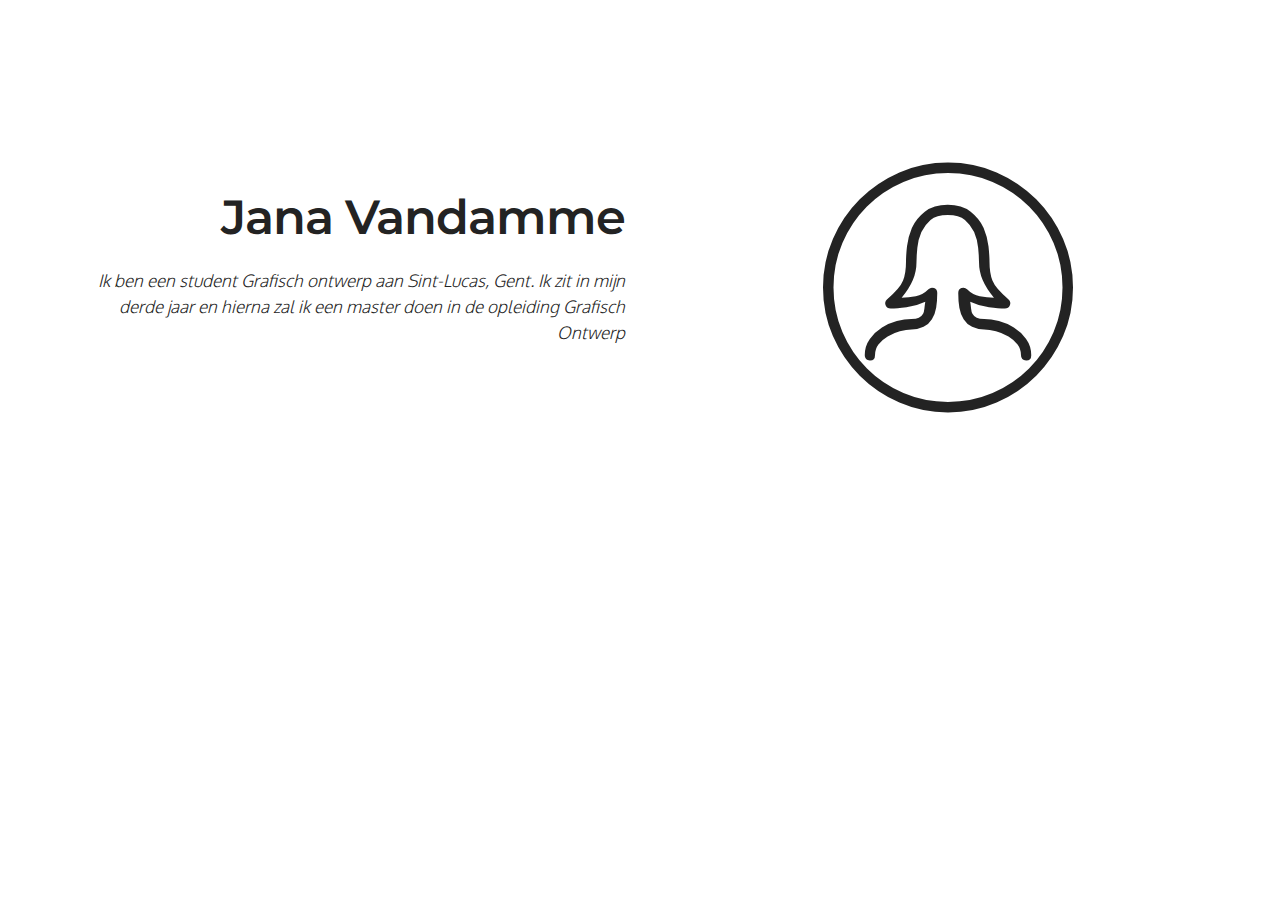
==== commit 05ef3e42: "create github pages" ====
--- a/About.html
+++ b/About.html
@@ -7,14 +7,16 @@
   <meta name="generator" content="Mobirise v3.12.1, mobirise.com">
   <meta name="viewport" content="width=device-width, initial-scale=1">
   <link rel="shortcut icon" href="assets/images/logo.png" type="image/x-icon">
-  <meta name="description" content="Web Site Creator Description">
+  <meta name="description" content="Jana Vandamme, Vandamme Jana, Grafisch Ontwerp, Grafisch, Jana, Vandamme">
   <title>Web Site Creator Title</title>
   <link rel="stylesheet" href="https://fonts.googleapis.com/css?family=Lora:400,700,400italic,700italic&amp;subset=latin">
   <link rel="stylesheet" href="https://fonts.googleapis.com/css?family=Montserrat:400,700">
   <link rel="stylesheet" href="https://fonts.googleapis.com/css?family=Raleway:100,100i,200,200i,300,300i,400,400i,500,500i,600,600i,700,700i,800,800i,900,900i">
   <link rel="stylesheet" href="assets/bootstrap-material-design-font/css/material.css">
+  <link rel="stylesheet" href="assets/web/assets/mobirise-icons/mobirise-icons.css">
   <link rel="stylesheet" href="assets/tether/tether.min.css">
   <link rel="stylesheet" href="assets/bootstrap/css/bootstrap.min.css">
+  <link rel="stylesheet" href="assets/dropdown/css/style.css">
   <link rel="stylesheet" href="assets/animate.css/animate.min.css">
   <link rel="stylesheet" href="assets/theme/css/style.css">
   <link rel="stylesheet" href="assets/theme/css/style-rtl.css">
@@ -24,7 +26,40 @@
   
 </head>
 <body class="rtl">
-<section class="mbr-section" id="msg-box5-l" style="background-color: rgb(255, 255, 255); padding-top: 160px; padding-bottom: 280px;">
+<section id="menu-m">
+
+    <nav class="navbar navbar-dropdown bg-color transparent">
+        <div class="container">
+
+            <div class="mbr-table">
+                <div class="mbr-table-cell">
+
+                    <div class="navbar-brand">
+                        
+                        <a class="navbar-caption text-white" href="index.html"></a>
+                    </div>
+
+                </div>
+                <div class="mbr-table-cell">
+
+                    <button class="navbar-toggler pull-xs-right hidden-md-up" type="button" data-toggle="collapse" data-target="#exCollapsingNavbar">
+                        <div class="hamburger-icon"></div>
+                    </button>
+
+                    <ul class="nav-dropdown collapse pull-xs-right nav navbar-nav navbar-toggleable-sm" id="exCollapsingNavbar"><li class="nav-item"><a class="nav-link link" href="https://mobirise.com/"></a></li><li class="nav-item nav-btn"><a class="nav-link btn btn-primary-outline btn-primary" href="index.html">Home</a></li><li class="nav-item nav-btn"><a class="nav-link btn btn-primary-outline btn-primary" href="About.html">About</a></li><li class="nav-item nav-btn"><a class="nav-link btn btn-primary-outline btn-primary" href="Contact.html">Contact</a></li><li class="nav-item nav-btn"><a class="nav-link btn btn-primary-outline btn-primary" href="Work.html">Work</a></li></ul>
+                    <button hidden="" class="navbar-toggler navbar-close" type="button" data-toggle="collapse" data-target="#exCollapsingNavbar">
+                        <div class="close-icon"></div>
+                    </button>
+
+                </div>
+            </div>
+
+        </div>
+    </nav>
+
+</section>
+
+<section class="engine"><a rel="external" href="https://mobirise.com">mobirise.com</a></section><section class="mbr-section mbr-after-navbar" id="msg-box5-l" style="background-color: rgb(255, 255, 255); padding-top: 160px; padding-bottom: 280px;">
 
     
     <div class="container">
@@ -37,7 +72,7 @@
                   <h3 class="mbr-section-title display-2">Jana Vandamme</h3>
                   <div class="lead">
 
-                    <p>Grafisch ontwerp Sint Lucas, 3e jaar Bachelor<br><br></p>
+                    <p><em>Ik ben een student Grafisch ontwerp aan Sint-Lucas, Gent. Ik zit in mijn derde jaar en hierna zal ik een master doen in de opleiding Grafisch Ontwerp&nbsp;</em></p>
 
                   </div>
 
@@ -49,7 +84,7 @@
 
 
               <div class="mbr-table-cell mbr-left-padding-md-up mbr-valign-top col-md-7 image-size" style="width: 50%;">
-                  <div class="mbr-figure"><img src="assets/images/10463007-10204190463590943-1626561385712831707-n-1400x1400.jpg"></div>
+                  <div class="mbr-figure"><span class="mbri-user2 mbr-iconfont mbr-iconfont-msg-box5"></span></div>
               </div>
 
             </div>
@@ -59,10 +94,12 @@
 </section>
 
 
-  <section class="engine"><a rel="external" href="https://mobirise.com">Web Creator</a></section><script src="assets/web/assets/jquery/jquery.min.js"></script>
+  <script src="assets/web/assets/jquery/jquery.min.js"></script>
   <script src="assets/tether/tether.min.js"></script>
   <script src="assets/bootstrap/js/bootstrap.min.js"></script>
   <script src="assets/smooth-scroll/smooth-scroll.js"></script>
+  <script src="assets/dropdown/js/script.min.js"></script>
+  <script src="assets/touch-swipe/jquery.touch-swipe.min.js"></script>
   <script src="assets/viewport-checker/jquery.viewportchecker.js"></script>
   <script src="assets/theme/js/script.js"></script>
   
--- a/assets/web/assets/mobirise-icons/mobirise-icons.css
+++ b/assets/web/assets/mobirise-icons/mobirise-icons.css
@@ -0,0 +1,399 @@
+@font-face {
+  font-family: 'MobiriseIcons';
+  src:  url('mobirise-icons.eot?spat4u');
+  src:  url('mobirise-icons.eot?spat4u#iefix') format('embedded-opentype'),
+    url('mobirise-icons.ttf?spat4u') format('truetype'),
+    url('mobirise-icons.woff?spat4u') format('woff'),
+    url('mobirise-icons.svg?spat4u#MobiriseIcons') format('svg');
+  font-weight: normal;
+  font-style: normal;
+}
+
+[class^="mbri-"], [class*=" mbri-"] {
+  /* use !important to prevent issues with browser extensions that change fonts */
+  font-family: MobiriseIcons !important;
+  speak: none;
+  font-style: normal;
+  font-weight: normal;
+  font-variant: normal;
+  text-transform: none;
+  line-height: 1;
+
+  /* Better Font Rendering =========== */
+  -webkit-font-smoothing: antialiased;
+  -moz-osx-font-smoothing: grayscale;
+}
+
+.mbri-alert:before {
+  content: "\e900";
+}
+.mbri-android:before {
+  content: "\e901";
+}
+.mbri-apple:before {
+  content: "\e902";
+}
+.mbri-arrow-next:before {
+  content: "\e903";
+}
+.mbri-arrow-prev:before {
+  content: "\e904";
+}
+.mbri-bookmark:before {
+  content: "\e905";
+}
+.mbri-bootstrap:before {
+  content: "\e906";
+}
+.mbri-briefcase:before {
+  content: "\e907";
+}
+.mbri-browse:before {
+  content: "\e908";
+}
+.mbri-calendar:before {
+  content: "\e909";
+}
+.mbri-camera:before {
+  content: "\e90a";
+}
+.mbri-cart-add:before {
+  content: "\e90b";
+}
+.mbri-cart-full:before {
+  content: "\e90c";
+}
+.mbri-cash:before {
+  content: "\e90d";
+}
+.mbri-change-style:before {
+  content: "\e90e";
+}
+.mbri-chat:before {
+  content: "\e90f";
+}
+.mbri-clock:before {
+  content: "\e910";
+}
+.mbri-close:before {
+  content: "\e911";
+}
+.mbri-cloud:before {
+  content: "\e912";
+}
+.mbri-code:before {
+  content: "\e913";
+}
+.mbri-contact-form:before {
+  content: "\e914";
+}
+.mbri-credit-card:before {
+  content: "\e915";
+}
+.mbri-cursor-click:before {
+  content: "\e916";
+}
+.mbri-cust-feedback:before {
+  content: "\e917";
+}
+.mbri-database:before {
+  content: "\e918";
+}
+.mbri-delivery:before {
+  content: "\e919";
+}
+.mbri-desktop:before {
+  content: "\e91a";
+}
+.mbri-devices:before {
+  content: "\e91b";
+}
+.mbri-down:before {
+  content: "\e91c";
+}
+.mbri-download:before {
+  content: "\e972";
+}
+.mbri-drag-n-drop:before {
+  content: "\e91e";
+}
+.mbri-edit:before {
+  content: "\e91f";
+}
+.mbri-edit2:before {
+  content: "\e920";
+}
+.mbri-error:before {
+  content: "\e921";
+}
+.mbri-extension:before {
+  content: "\e922";
+}
+.mbri-features:before {
+  content: "\e923";
+}
+.mbri-file:before {
+  content: "\e924";
+}
+.mbri-flag:before {
+  content: "\e925";
+}
+.mbri-folder:before {
+  content: "\e926";
+}
+.mbri-gift:before {
+  content: "\e927";
+}
+.mbri-globe:before {
+  content: "\e928";
+}
+.mbri-globe-2:before {
+  content: "\e929";
+}
+.mbri-growing-chart:before {
+  content: "\e92a";
+}
+.mbri-hearth:before {
+  content: "\e92b";
+}
+.mbri-help:before {
+  content: "\e92c";
+}
+.mbri-home:before {
+  content: "\e92d";
+}
+.mbri-hot-cup:before {
+  content: "\e92e";
+}
+.mbri-idea:before {
+  content: "\e92f";
+}
+.mbri-image-gallery:before {
+  content: "\e930";
+}
+.mbri-image-slider:before {
+  content: "\e931";
+}
+.mbri-info:before {
+  content: "\e932";
+}
+.mbri-key:before {
+  content: "\e933";
+}
+.mbri-laptop:before {
+  content: "\e934";
+}
+.mbri-layers:before {
+  content: "\e935";
+}
+.mbri-left:before {
+  content: "\e936";
+}
+.mbri-letter:before {
+  content: "\e937";
+}
+.mbri-like:before {
+  content: "\e938";
+}
+.mbri-link:before {
+  content: "\e939";
+}
+.mbri-lock:before {
+  content: "\e93a";
+}
+.mbri-login:before {
+  content: "\e93b";
+}
+.mbri-logout:before {
+  content: "\e93c";
+}
+.mbri-magic-stick:before {
+  content: "\e93d";
+}
+.mbri-map-pin:before {
+  content: "\e93e";
+}
+.mbri-menu:before {
+  content: "\e93f";
+}
+.mbri-mobile:before {
+  content: "\e940";
+}
+.mbri-mobile2:before {
+  content: "\e941";
+}
+.mbri-mobirise:before {
+  content: "\e942";
+}
+.mbri-music:before {
+  content: "\e943";
+}
+.mbri-new-file:before {
+  content: "\e944";
+}
+.mbri-opened-folder:before {
+  content: "\e945";
+}
+.mbri-pages:before {
+  content: "\e946";
+}
+.mbri-paper-plane:before {
+  content: "\e947";
+}
+.mbri-paperclip:before {
+  content: "\e948";
+}
+.mbri-photo:before {
+  content: "\e949";
+}
+.mbri-photos:before {
+  content: "\e94a";
+}
+.mbri-pin:before {
+  content: "\e94b";
+}
+.mbri-play:before {
+  content: "\e94c";
+}
+.mbri-plus:before {
+  content: "\e94d";
+}
+.mbri-preview:before {
+  content: "\e94e";
+}
+.mbri-print:before {
+  content: "\e94f";
+}
+.mbri-protect:before {
+  content: "\e950";
+}
+.mbri-question:before {
+  content: "\e951";
+}
+.mbri-quote:before {
+  content: "\e952";
+}
+.mbri-refresh:before {
+  content: "\e953";
+}
+.mbri-responsive:before {
+  content: "\e954";
+}
+.mbri-right:before {
+  content: "\e955";
+}
+.mbri-rocket:before {
+  content: "\e956";
+}
+.mbri-sad-face:before {
+  content: "\e957";
+}
+.mbri-sale:before {
+  content: "\e958";
+}
+.mbri-save:before {
+  content: "\e959";
+}
+.mbri-search:before {
+  content: "\e95a";
+}
+.mbri-setting:before {
+  content: "\e95b";
+}
+.mbri-setting2:before {
+  content: "\e95c";
+}
+.mbri-setting3:before {
+  content: "\e95d";
+}
+.mbri-share:before {
+  content: "\e95e";
+}
+.mbri-shopping-bag:before {
+  content: "\e95f";
+}
+.mbri-shopping-basket:before {
+  content: "\e960";
+}
+.mbri-shopping-cart:before {
+  content: "\e961";
+}
+.mbri-sites:before {
+  content: "\e962";
+}
+.mbri-smile-face:before {
+  content: "\e963";
+}
+.mbri-speed:before {
+  content: "\e964";
+}
+.mbri-star:before {
+  content: "\e965";
+}
+.mbri-success:before {
+  content: "\e966";
+}
+.mbri-sun:before {
+  content: "\e967";
+}
+.mbri-tablet:before {
+  content: "\e968";
+}
+.mbri-target:before {
+  content: "\e969";
+}
+.mbri-timer:before {
+  content: "\e96a";
+}
+.mbri-to-ftp:before {
+  content: "\e96b";
+}
+.mbri-to-local-drive:before {
+  content: "\e96c";
+}
+.mbri-touch-swipe:before {
+  content: "\e96d";
+}
+.mbri-touch:before {
+  content: "\e96e";
+}
+.mbri-trash:before {
+  content: "\e96f";
+}
+.mbri-unlock:before {
+  content: "\e970";
+}
+.mbri-up:before {
+  content: "\e971";
+}
+.mbri-upload:before {
+  content: "\e91d";
+}
+.mbri-user:before {
+  content: "\e973";
+}
+.mbri-user2:before {
+  content: "\e974";
+}
+.mbri-users:before {
+  content: "\e975";
+}
+.mbri-video:before {
+  content: "\e976";
+}
+.mbri-video-play:before {
+  content: "\e977";
+}
+.mbri-watch:before {
+  content: "\e978";
+}
+.mbri-website-theme:before {
+  content: "\e979";
+}
+.mbri-wifi:before {
+  content: "\e97a";
+}
+.mbri-windows:before {
+  content: "\e97b";
+}
+
--- a/assets/dropdown/css/style.css
+++ b/assets/dropdown/css/style.css
@@ -0,0 +1,283 @@
+.navbar-dropdown {
+  left: 0;
+  padding: 0;
+  position: absolute;
+  right: 0;
+  top: 0;
+  transition: all 0.45s ease;
+  z-index: 1030; }
+  .navbar-dropdown .navbar-brand {
+    float: none;
+    font-size: 0;
+    padding: 1.25rem 0;
+    position: relative;
+    transition: padding 0.25s ease;
+    white-space: nowrap; }
+    .navbar-dropdown .navbar-brand::before {
+      content: "";
+      display: inline-block;
+      height: 100%;
+      vertical-align: middle; }
+  .navbar-dropdown .navbar-logo,
+  .navbar-dropdown .navbar-caption {
+    display: inline-block;
+    vertical-align: middle; }
+  .navbar-dropdown .navbar-logo {
+    margin-right: 0.8rem;
+    transition: margin 0.3s ease-in-out; }
+    .navbar-dropdown .navbar-logo img {
+      height: 3.125rem;
+      transition: all 0.3s ease-in-out; }
+  .navbar-dropdown .mbr-table-cell {
+    height: 5.625rem; }
+  .navbar-dropdown .navbar-caption {
+    font-family: "Montserrat";
+    font-size: 1rem;
+    font-weight: 700;
+    white-space: normal; }
+    .navbar-dropdown .navbar-caption, .navbar-dropdown .navbar-caption:hover {
+      color: inherit;
+      text-decoration: none; }
+  .navbar-dropdown.navbar-fixed-top {
+    position: fixed; }
+  .navbar-dropdown.bg-color.transparent {
+    background: none !important; }
+  .navbar-dropdown.navbar-short .navbar-brand {
+    padding: 0.625rem 0; }
+  .navbar-dropdown.navbar-short .navbar-logo {
+    margin-right: 0.5rem; }
+    .navbar-dropdown.navbar-short .navbar-logo img {
+      height: 2.375rem; }
+  .navbar-dropdown.navbar-short .mbr-table-cell {
+    height: 3.625rem; }
+  .navbar-dropdown .navbar-close {
+    left: 0.6875rem;
+    position: fixed;
+    top: 0.75rem;
+    z-index: 1000; }
+  .navbar-dropdown.opened {
+    background: none !important; }
+    .navbar-dropdown.opened .navbar-brand,
+    .navbar-dropdown.opened .navbar-toggler {
+      display: none; }
+  .navbar-dropdown .hamburger-icon {
+    content: "";
+    width: 16px;
+    -webkit-box-shadow: 0 -6px 0 1px,0 0 0 1px,0 6px 0 1px;
+    -moz-box-shadow: 0 -6px 0 1px,0 0 0 1px,0 6px 0 1px;
+    box-shadow: 0 -6px 0 1px,0 0 0 1px,0 6px 0 1px; }
+  .navbar-dropdown .close-icon {
+    position: relative;
+    width: 21px;
+    height: 21px;
+    overflow: hidden; }
+    .navbar-dropdown .close-icon::before, .navbar-dropdown .close-icon::after {
+      content: '';
+      position: absolute;
+      height: 2px;
+      width: 100%;
+      top: 50%;
+      left: 0;
+      margin-top: -1px; }
+    .navbar-dropdown .close-icon::before {
+      transform: rotate(45deg);
+      -ms-transform: rotate(45deg);
+      -webkit-transform: rotate(45deg); }
+    .navbar-dropdown .close-icon::after {
+      transform: rotate(-45deg);
+      -ms-transform: rotate(-45deg);
+      -webkit-transform: rotate(-45deg); }
+
+.dropdown-menu .dropdown-toggle[data-toggle="dropdown-submenu"]::after {
+  border-bottom: 0.35em solid transparent;
+  border-left: 0.35em solid;
+  border-right: 0;
+  border-top: 0.35em solid transparent;
+  margin-left: 0.3rem; }
+
+.dropdown-menu .dropdown-item:focus {
+  outline: 0; }
+
+.nav-dropdown {
+  display: table !important;
+  font-family: "Montserrat";
+  font-size: 0.75rem;
+  font-weight: 700;
+  height: auto !important; }
+  .nav-dropdown .nav-item {
+    display: table-cell;
+    float: none;
+    vertical-align: middle; }
+  .nav-dropdown .nav-btn {
+    padding-left: 1rem; }
+  .nav-dropdown .link {
+    margin: 1.667em;
+    padding: 0;
+    transition: color .2s ease-in-out; }
+    .nav-dropdown .link.dropdown-toggle {
+      margin-right: 2.583em; }
+      .nav-dropdown .link.dropdown-toggle::after {
+        margin-left: .25rem;
+        border-top: 0.35em solid;
+        border-right: 0.35em solid transparent;
+        border-left: 0.35em solid transparent;
+        border-bottom: 0; }
+      .nav-dropdown .link.dropdown-toggle::after {
+        display: block;
+        margin-top: -0.1667em;
+        position: absolute;
+        right: 1.3333em;
+        top: 50%; }
+      .nav-dropdown .link.dropdown-toggle[aria-expanded="true"] {
+        margin: 0;
+        padding: 1.667em 2.583em 1.667em 1.667em; }
+  .nav-dropdown .link::after,
+  .nav-dropdown .dropdown-item::after {
+    color: inherit; }
+  .nav-dropdown .btn {
+    font-size: 0.75rem;
+    font-weight: 700;
+    letter-spacing: 0;
+    margin-bottom: 0;
+    padding-left: 1.25rem;
+    padding-right: 1.25rem; }
+  .nav-dropdown .dropdown-menu {
+    border-radius: 0;
+    border: 0;
+    left: 0;
+    margin: 0;
+    padding-bottom: 1.25rem;
+    padding-top: 1.25rem; }
+  .nav-dropdown .dropdown-submenu {
+    left: 100%;
+    margin-left: 0.125rem;
+    margin-top: -1.25rem;
+    top: 0; }
+  .nav-dropdown .dropdown-item {
+    font-size: 0.8125rem;
+    font-weight: 500;
+    line-height: 2;
+    padding: 0.3846em 4.615em 0.3846em 1.5385em;
+    position: relative;
+    transition: color .2s ease-in-out, background-color .2s ease-in-out; }
+    .nav-dropdown .dropdown-item::after {
+      margin-top: -0.3077em;
+      position: absolute;
+      right: 1.1538em;
+      top: 50%; }
+    .nav-dropdown .dropdown-item:focus, .nav-dropdown .dropdown-item:hover {
+      background: none; }
+
+@media (max-width: 767px) {
+  .nav-dropdown.navbar-toggleable-sm {
+    bottom: 0;
+    display: none;
+    left: 0;
+    overflow-x: hidden;
+    position: fixed;
+    top: 0;
+    transform: translateX(-100%);
+    -ms-transform: translateX(-100%);
+    -webkit-transform: translateX(-100%);
+    width: 18.75rem;
+    z-index: 999; } }
+.nav-dropdown.navbar-toggleable-xl {
+  bottom: 0;
+  display: none;
+  left: 0;
+  overflow-x: hidden;
+  position: fixed;
+  top: 0;
+  transform: translateX(-100%);
+  -ms-transform: translateX(-100%);
+  -webkit-transform: translateX(-100%);
+  width: 18.75rem;
+  z-index: 999; }
+
+.nav-dropdown-sm {
+  display: block !important;
+  overflow-x: hidden;
+  overflow: auto;
+  padding-top: 3.875rem; }
+  .nav-dropdown-sm::after {
+    content: "";
+    display: block;
+    height: 3rem;
+    width: 100%; }
+  .nav-dropdown-sm.collapse.in ~ .navbar-close {
+    display: block !important; }
+  .nav-dropdown-sm.collapsing, .nav-dropdown-sm.collapse.in {
+    transform: translateX(0);
+    -ms-transform: translateX(0);
+    -webkit-transform: translateX(0);
+    transition: all 0.25s ease-out;
+    -webkit-transition: all 0.25s ease-out; }
+  .nav-dropdown-sm.collapsing[aria-expanded="false"] {
+    transform: translateX(-100%);
+    -ms-transform: translateX(-100%);
+    -webkit-transform: translateX(-100%); }
+  .nav-dropdown-sm .nav-item {
+    display: block;
+    margin-left: 0 !important;
+    padding-left: 0; }
+  .nav-dropdown-sm .link,
+  .nav-dropdown-sm .dropdown-item {
+    border-top: 1px dotted rgba(255, 255, 255, 0.1);
+    font-size: 0.8125rem;
+    line-height: 1.6;
+    margin: 0 !important;
+    padding: 0.875rem 2.4rem 0.875rem 1.5625rem !important;
+    position: relative;
+    white-space: normal; }
+    .nav-dropdown-sm .link:focus, .nav-dropdown-sm .link:hover,
+    .nav-dropdown-sm .dropdown-item:focus,
+    .nav-dropdown-sm .dropdown-item:hover {
+      background: rgba(0, 0, 0, 0.2) !important; }
+  .nav-dropdown-sm .nav-btn {
+    position: relative;
+    padding: 1.5625rem 1.5625rem 0 1.5625rem; }
+    .nav-dropdown-sm .nav-btn::before {
+      border-top: 1px dotted rgba(255, 255, 255, 0.1);
+      content: "";
+      left: 0;
+      position: absolute;
+      top: 0;
+      width: 100%; }
+    .nav-dropdown-sm .nav-btn + .nav-btn {
+      padding-top: 0.625rem; }
+      .nav-dropdown-sm .nav-btn + .nav-btn::before {
+        display: none; }
+  .nav-dropdown-sm .btn {
+    padding: 0.625rem 0; }
+  .nav-dropdown-sm .dropdown-toggle::after {
+    position: absolute;
+    right: 1.25rem;
+    top: 50%;
+    margin-top: -0.154em; }
+  .nav-dropdown-sm .dropdown-toggle[data-toggle="dropdown-submenu"]::after {
+    margin-left: .25rem;
+    border-top: 0.35em solid;
+    border-right: 0.35em solid transparent;
+    border-left: 0.35em solid transparent;
+    border-bottom: 0; }
+  .nav-dropdown-sm .dropdown-toggle[data-toggle="dropdown-submenu"][aria-expanded="true"]::after {
+    border-top: 0;
+    border-right: 0.35em solid transparent;
+    border-left: 0.35em solid transparent;
+    border-bottom: 0.35em solid; }
+  .nav-dropdown-sm .dropdown-menu {
+    margin: 0;
+    padding: 0;
+    position: relative;
+    top: 0;
+    left: 0;
+    width: 100%;
+    border: 0;
+    float: none;
+    border-radius: 0;
+    background: none; }
+
+.is-builder .nav-dropdown.collapsing {
+  transition: none !important; }
+
+/*# sourceMappingURL=style.css.map */
--- a/assets/mobirise/css/mbr-additional.css
+++ b/assets/mobirise/css/mbr-additional.css
@@ -54,6 +54,12 @@
 .mbr-footer .mbr-contacts strong {
   font-family: 'Montserrat', sans-serif;
 }
+.btn {
+  border-radius: 1.6em;
+}
+.mbr-subscribe .btn {
+  border-radius: 1.6em !important;
+}
 .btn-sm,
 .lead a,
 .lead blockquote,
@@ -80,10 +86,10 @@
   font-style: normal;
 }
 .bg-primary {
-  background-color: #000000 !important;
+  background-color: #ffffff !important;
 }
 .bg-success {
-  background-color: #90a878 !important;
+  background-color: #f3c649 !important;
 }
 .bg-info {
   background-color: #7e9b9f !important;
@@ -95,8 +101,8 @@
   background-color: #f28281 !important;
 }
 .btn-primary {
-  background-color: #000000;
-  border-color: #000000;
+  background-color: #ffffff;
+  border-color: #ffffff;
   color: #ffffff;
 }
 .btn-primary:hover,
@@ -105,18 +111,18 @@
 .btn-primary:active,
 .btn-primary.active {
   color: #ffffff;
+  background-color: #d4d4d4;
+  border-color: #d4d4d4;
+}
+.btn-primary.disabled,
+.btn-primary:disabled {
+  color: #ffffff !important;
+  background-color: #d4d4d4 !important;
+  border-color: #d4d4d4 !important;
+}
+.btn-secondary {
   background-color: #000000;
   border-color: #000000;
-}
-.btn-primary.disabled,
-.btn-primary:disabled {
-  color: #ffffff !important;
-  background-color: #000000 !important;
-  border-color: #000000 !important;
-}
-.btn-secondary {
-  background-color: #bfcecb;
-  border-color: #bfcecb;
   color: #ffffff;
 }
 .btn-secondary:hover,
@@ -125,14 +131,14 @@
 .btn-secondary:active,
 .btn-secondary.active {
   color: #ffffff;
-  background-color: #94ada8;
-  border-color: #94ada8;
+  background-color: #000000;
+  border-color: #000000;
 }
 .btn-secondary.disabled,
 .btn-secondary:disabled {
   color: #ffffff !important;
-  background-color: #94ada8 !important;
-  border-color: #94ada8 !important;
+  background-color: #000000 !important;
+  border-color: #000000 !important;
 }
 .btn-info {
   background-color: #7e9b9f;
@@ -155,8 +161,8 @@
   border-color: #597478 !important;
 }
 .btn-success {
-  background-color: #90a878;
-  border-color: #90a878;
+  background-color: #f3c649;
+  border-color: #f3c649;
   color: #ffffff;
 }
 .btn-success:hover,
@@ -165,14 +171,14 @@
 .btn-success:active,
 .btn-success.active {
   color: #ffffff;
-  background-color: #6a8153;
-  border-color: #6a8153;
+  background-color: #e1a90f;
+  border-color: #e1a90f;
 }
 .btn-success.disabled,
 .btn-success:disabled {
   color: #ffffff !important;
-  background-color: #6a8153 !important;
-  border-color: #6a8153 !important;
+  background-color: #e1a90f !important;
+  border-color: #e1a90f !important;
 }
 .btn-warning {
   background-color: #f3c649;
@@ -216,8 +222,8 @@
 }
 .btn-primary-outline {
   background: none;
-  border-color: #000000;
-  color: #000000;
+  border-color: #ffffff;
+  color: #ffffff;
 }
 .btn-primary-outline:hover,
 .btn-primary-outline:focus,
@@ -225,19 +231,19 @@
 .btn-primary-outline:active,
 .btn-primary-outline.active {
   color: #ffffff;
-  background-color: #000000;
-  border-color: #000000;
+  background-color: #ffffff;
+  border-color: #ffffff;
 }
 .btn-primary-outline.disabled,
 .btn-primary-outline:disabled {
   color: #ffffff !important;
-  background-color: #000000 !important;
-  border-color: #000000 !important;
+  background-color: #ffffff !important;
+  border-color: #ffffff !important;
 }
 .btn-secondary-outline {
   background: none;
-  border-color: #85a29c;
-  color: #85a29c;
+  border-color: #000000;
+  color: #000000;
 }
 .btn-secondary-outline:hover,
 .btn-secondary-outline:focus,
@@ -245,14 +251,14 @@
 .btn-secondary-outline:active,
 .btn-secondary-outline.active {
   color: #ffffff;
-  background-color: #bfcecb;
-  border-color: #bfcecb;
+  background-color: #000000;
+  border-color: #000000;
 }
 .btn-secondary-outline.disabled,
 .btn-secondary-outline:disabled {
   color: #ffffff !important;
-  background-color: #bfcecb !important;
-  border-color: #bfcecb !important;
+  background-color: #000000 !important;
+  border-color: #000000 !important;
 }
 .btn-info-outline {
   background: none;
@@ -276,8 +282,8 @@
 }
 .btn-success-outline {
   background: none;
-  border-color: #5d7149;
-  color: #5d7149;
+  border-color: #c9970d;
+  color: #c9970d;
 }
 .btn-success-outline:hover,
 .btn-success-outline:focus,
@@ -285,14 +291,14 @@
 .btn-success-outline:active,
 .btn-success-outline.active {
   color: #ffffff;
-  background-color: #90a878;
-  border-color: #90a878;
+  background-color: #f3c649;
+  border-color: #f3c649;
 }
 .btn-success-outline.disabled,
 .btn-success-outline:disabled {
   color: #ffffff !important;
-  background-color: #90a878 !important;
-  border-color: #90a878 !important;
+  background-color: #f3c649 !important;
+  border-color: #f3c649 !important;
 }
 .btn-warning-outline {
   background: none;
@@ -335,10 +341,10 @@
   border-color: #f28281 !important;
 }
 .text-primary {
-  color: #000000 !important;
+  color: #ffffff !important;
 }
 .text-success {
-  color: #90a878 !important;
+  color: #f3c649 !important;
 }
 .text-info {
   color: #7e9b9f !important;
@@ -350,7 +356,7 @@
   color: #f28281 !important;
 }
 .alert-success {
-  background-color: #90a878;
+  background-color: #f3c649;
 }
 .alert-info {
   background-color: #7e9b9f;
@@ -362,40 +368,40 @@
   background-color: #f28281;
 }
 .btn-social {
-  border-color: #000000;
+  border-color: #ffffff;
 }
 .btn-social:hover {
-  background: #000000;
+  background: #ffffff;
 }
 .mbr-company .list-group-item.active .list-group-text {
-  color: #000000;
+  color: #ffffff;
 }
 .mbr-footer p a,
 .mbr-footer ul a {
-  color: #000000;
+  color: #ffffff;
 }
 .mbr-footer-content li::before,
 .mbr-footer .mbr-contacts li::before {
-  background: #000000;
+  background: #ffffff;
 }
 .mbr-footer-content li a:hover,
 .mbr-footer .mbr-contacts li a:hover {
-  color: #000000;
+  color: #ffffff;
 }
 .lead a,
 .lead a:hover {
-  color: #000000;
+  color: #ffffff;
 }
 .lead blockquote {
-  border-color: #000000;
+  border-color: #ffffff;
 }
 .mbr-plan-header.bg-primary .mbr-plan-subtitle,
 .mbr-plan-header.bg-primary .mbr-plan-price-desc {
-  color: #b3b3b3;
+  color: #ffffff;
 }
 .mbr-plan-header.bg-success .mbr-plan-subtitle,
 .mbr-plan-header.bg-success .mbr-plan-price-desc {
-  color: #d0dac6;
+  color: #ffffff;
 }
 .mbr-plan-header.bg-info .mbr-plan-subtitle,
 .mbr-plan-header.bg-info .mbr-plan-price-desc {
@@ -411,7 +417,7 @@
 }
 .mbr-small-footer a,
 .mbr-gallery-filter li:hover {
-  color: #000000;
+  color: #ffffff;
 }
 #menu-3 .hide-buttons .nav-btn {
   display: none !important;
@@ -434,33 +440,33 @@
   font-family: 'Open Sans', sans-serif;
 }
 #menu-3 .link {
-  font-size: 1.45rem;
+  font-size: 0.6rem;
 }
 #menu-3 .dropdown-item,
 #menu-3 .nav-dropdown-sm .link {
-  font-size: 1.570rem;
+  font-size: 0.650rem;
 }
 #menu-3 .link:hover,
 #menu-3 .dropdown-item:hover,
 #menu-3 .link:focus,
 #menu-3 .dropdown-item:focus {
-  color: #000000;
+  color: #ffffff;
 }
 #menu-3 .link[aria-expanded="true"],
 #menu-3 .dropdown-menu {
-  background: #e6e6e6;
+  background: #000000;
 }
 #menu-3 .nav-dropdown-sm .link:focus,
 #menu-3 .nav-dropdown-sm .link:hover,
 #menu-3 .nav-dropdown-sm .dropdown-item:focus,
 #menu-3 .nav-dropdown-sm .dropdown-item:hover {
-  background: #f7f7f7!important;
+  background: #000000!important;
 }
 #menu-3 .navbar,
 #menu-3 .nav-dropdown-sm,
 #menu-3 .nav-dropdown-sm .link[aria-expanded="true"],
 #menu-3 .nav-dropdown-sm .dropdown-menu {
-  background: #ffffff;
+  background: #000000;
 }
 #menu-3 .bg-color.transparent .link {
   color: #000000;
@@ -471,11 +477,11 @@
 }
 #menu-3 .bg-color.transparent.opened .link:hover,
 #menu-3 .bg-color.transparent.opened .link:focus {
-  color: #000000;
+  color: #ffffff;
 }
 #menu-3 .link[aria-expanded="true"],
 #menu-3 .dropdown-item[aria-expanded="true"] {
-  color: #000000!important;
+  color: #ffffff!important;
 }
 #header5-8 .mbr-section-title {
   color: #000;
@@ -490,6 +496,9 @@
 #header3-d H3 {
   color: #ffffff;
 }
+#gallery3-v .mbr-gallery-item > div > span {
+  color: #ffffff;
+}
 #header3-c .mbr-section-title,
 #header3-c .mbr-section-subtitle {
   text-align: center;
@@ -528,33 +537,33 @@
   font-family: 'Open Sans', sans-serif;
 }
 #menu-g .link {
-  font-size: 1.45rem;
+  font-size: 0.6rem;
 }
 #menu-g .dropdown-item,
 #menu-g .nav-dropdown-sm .link {
-  font-size: 1.570rem;
+  font-size: 0.650rem;
 }
 #menu-g .link:hover,
 #menu-g .dropdown-item:hover,
 #menu-g .link:focus,
 #menu-g .dropdown-item:focus {
-  color: #000000;
+  color: #ffffff;
 }
 #menu-g .link[aria-expanded="true"],
 #menu-g .dropdown-menu {
-  background: #e6e6e6;
+  background: #000000;
 }
 #menu-g .nav-dropdown-sm .link:focus,
 #menu-g .nav-dropdown-sm .link:hover,
 #menu-g .nav-dropdown-sm .dropdown-item:focus,
 #menu-g .nav-dropdown-sm .dropdown-item:hover {
-  background: #f7f7f7!important;
+  background: #000000!important;
 }
 #menu-g .navbar,
 #menu-g .nav-dropdown-sm,
 #menu-g .nav-dropdown-sm .link[aria-expanded="true"],
 #menu-g .nav-dropdown-sm .dropdown-menu {
-  background: #ffffff;
+  background: #000000;
 }
 #menu-g .bg-color.transparent .link {
   color: #000000;
@@ -565,11 +574,11 @@
 }
 #menu-g .bg-color.transparent.opened .link:hover,
 #menu-g .bg-color.transparent.opened .link:focus {
-  color: #000000;
+  color: #ffffff;
 }
 #menu-g .link[aria-expanded="true"],
 #menu-g .dropdown-item[aria-expanded="true"] {
-  color: #000000!important;
+  color: #ffffff!important;
 }
 #form1-h .form-control-label {
   color: #232323;
@@ -577,3 +586,142 @@
 #form1-h .mbr-section-title {
   font-family: 'Montserrat', sans-serif;
 }
+
+
+#menu-m .hide-buttons .nav-btn {
+  display: none !important;
+}
+#menu-m .navbar-caption {
+  color: #ffffff;
+  font-size: 23px;
+  font-family: 'Montserrat', sans-serif;
+}
+#menu-m .navbar-toggler {
+  color: #000000;
+}
+#menu-m .close-icon::before,
+#menu-m .close-icon::after {
+  background-color: #000000;
+}
+#menu-m .link,
+#menu-m .dropdown-item {
+  color: #000000;
+  font-family: 'Open Sans', sans-serif;
+}
+#menu-m .link {
+  font-size: 0.6rem;
+}
+#menu-m .dropdown-item,
+#menu-m .nav-dropdown-sm .link {
+  font-size: 0.650rem;
+}
+#menu-m .link:hover,
+#menu-m .dropdown-item:hover,
+#menu-m .link:focus,
+#menu-m .dropdown-item:focus {
+  color: #ffffff;
+}
+#menu-m .link[aria-expanded="true"],
+#menu-m .dropdown-menu {
+  background: #000000;
+}
+#menu-m .nav-dropdown-sm .link:focus,
+#menu-m .nav-dropdown-sm .link:hover,
+#menu-m .nav-dropdown-sm .dropdown-item:focus,
+#menu-m .nav-dropdown-sm .dropdown-item:hover {
+  background: #000000!important;
+}
+#menu-m .navbar,
+#menu-m .nav-dropdown-sm,
+#menu-m .nav-dropdown-sm .link[aria-expanded="true"],
+#menu-m .nav-dropdown-sm .dropdown-menu {
+  background: #000000;
+}
+#menu-m .bg-color.transparent .link {
+  color: #000000;
+  transition: none;
+}
+#menu-m .bg-color.transparent.opened .link {
+  transition: color 0.2s ease-in-out;
+}
+#menu-m .bg-color.transparent.opened .link:hover,
+#menu-m .bg-color.transparent.opened .link:focus {
+  color: #ffffff;
+}
+#menu-m .link[aria-expanded="true"],
+#menu-m .dropdown-item[aria-expanded="true"] {
+  color: #ffffff!important;
+}
+#msg-box5-l I {
+  font-size: 16px;
+  text-align: left;
+}
+
+
+#slider3-u H2 {
+  text-align: center;
+}
+#menu-m .hide-buttons .nav-btn {
+  display: none !important;
+}
+#menu-m .navbar-caption {
+  color: #ffffff;
+  font-size: 23px;
+  font-family: 'Montserrat', sans-serif;
+}
+#menu-m .navbar-toggler {
+  color: #000000;
+}
+#menu-m .close-icon::before,
+#menu-m .close-icon::after {
+  background-color: #000000;
+}
+#menu-m .link,
+#menu-m .dropdown-item {
+  color: #000000;
+  font-family: 'Open Sans', sans-serif;
+}
+#menu-m .link {
+  font-size: 0.6rem;
+}
+#menu-m .dropdown-item,
+#menu-m .nav-dropdown-sm .link {
+  font-size: 0.650rem;
+}
+#menu-m .link:hover,
+#menu-m .dropdown-item:hover,
+#menu-m .link:focus,
+#menu-m .dropdown-item:focus {
+  color: #ffffff;
+}
+#menu-m .link[aria-expanded="true"],
+#menu-m .dropdown-menu {
+  background: #000000;
+}
+#menu-m .nav-dropdown-sm .link:focus,
+#menu-m .nav-dropdown-sm .link:hover,
+#menu-m .nav-dropdown-sm .dropdown-item:focus,
+#menu-m .nav-dropdown-sm .dropdown-item:hover {
+  background: #000000!important;
+}
+#menu-m .navbar,
+#menu-m .nav-dropdown-sm,
+#menu-m .nav-dropdown-sm .link[aria-expanded="true"],
+#menu-m .nav-dropdown-sm .dropdown-menu {
+  background: #000000;
+}
+#menu-m .bg-color.transparent .link {
+  color: #000000;
+  transition: none;
+}
+#menu-m .bg-color.transparent.opened .link {
+  transition: color 0.2s ease-in-out;
+}
+#menu-m .bg-color.transparent.opened .link:hover,
+#menu-m .bg-color.transparent.opened .link:focus {
+  color: #ffffff;
+}
+#menu-m .link[aria-expanded="true"],
+#menu-m .dropdown-item[aria-expanded="true"] {
+  color: #ffffff!important;
+}
